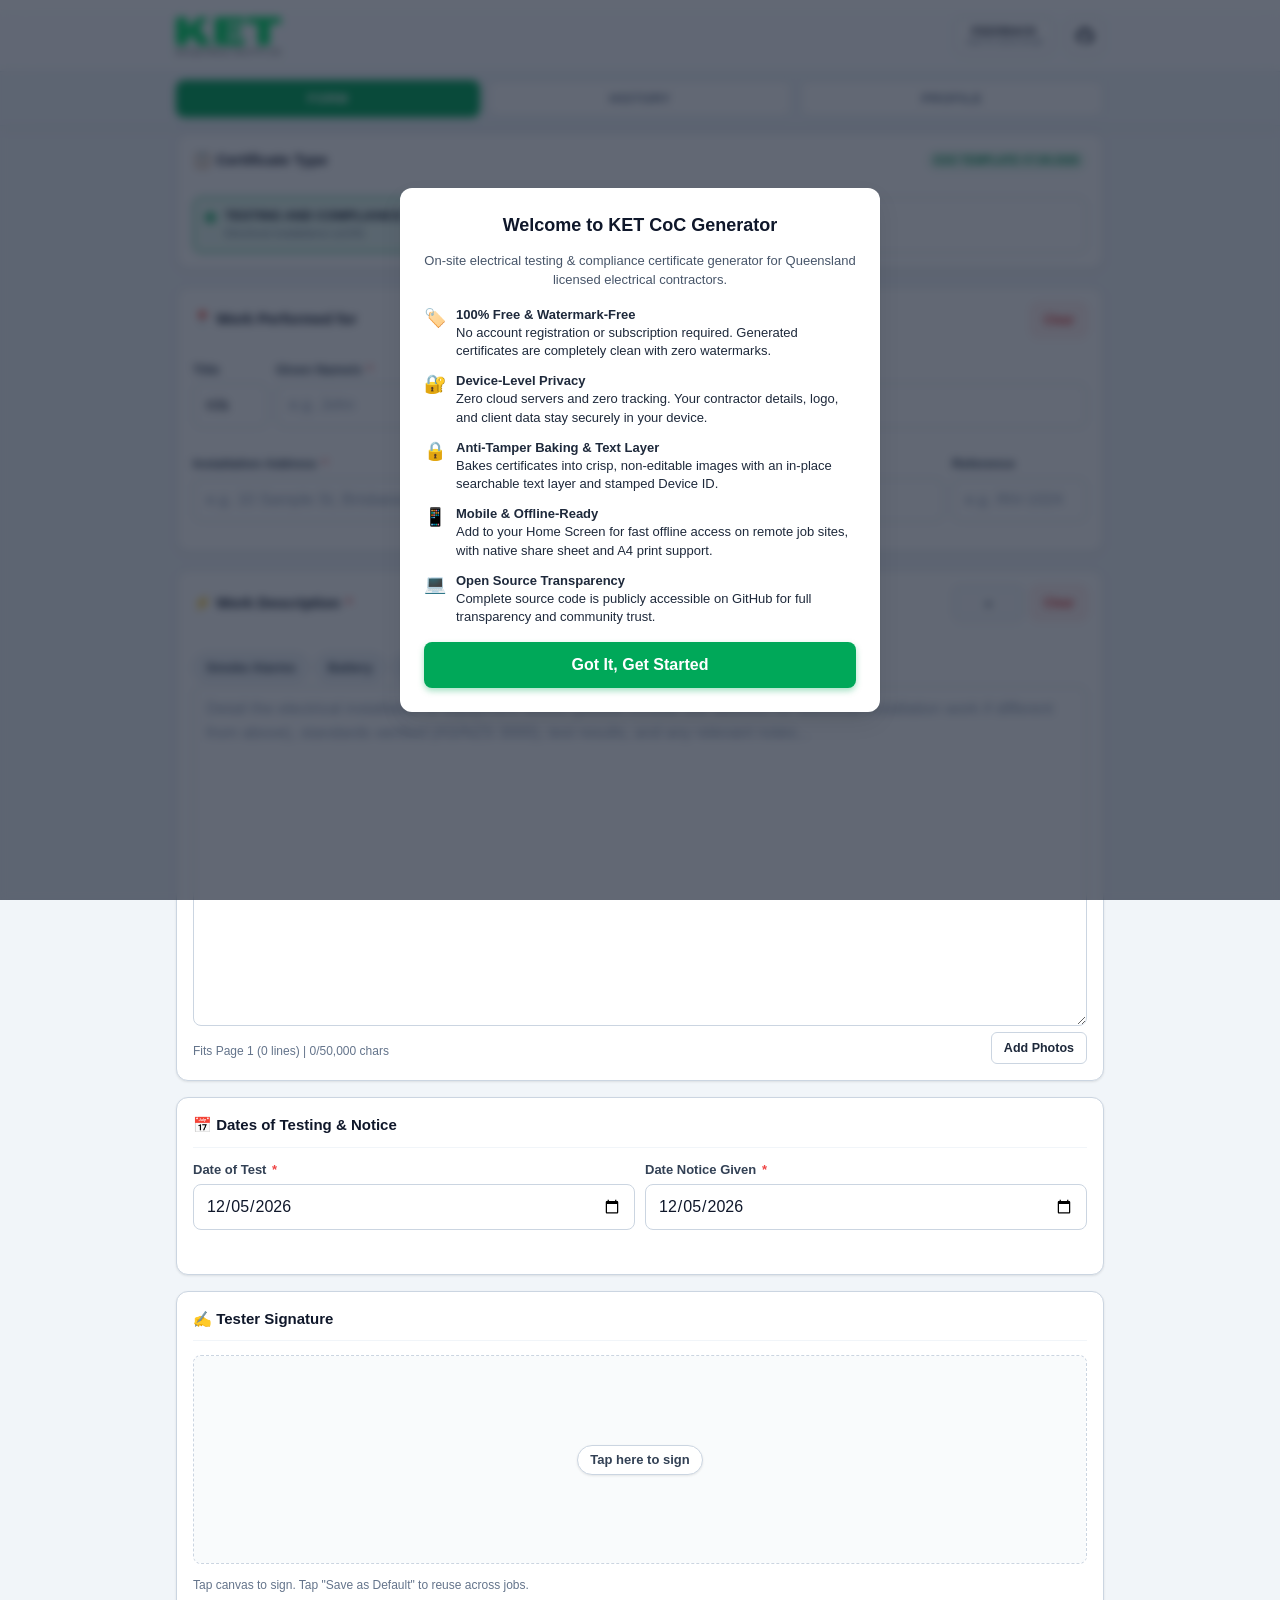
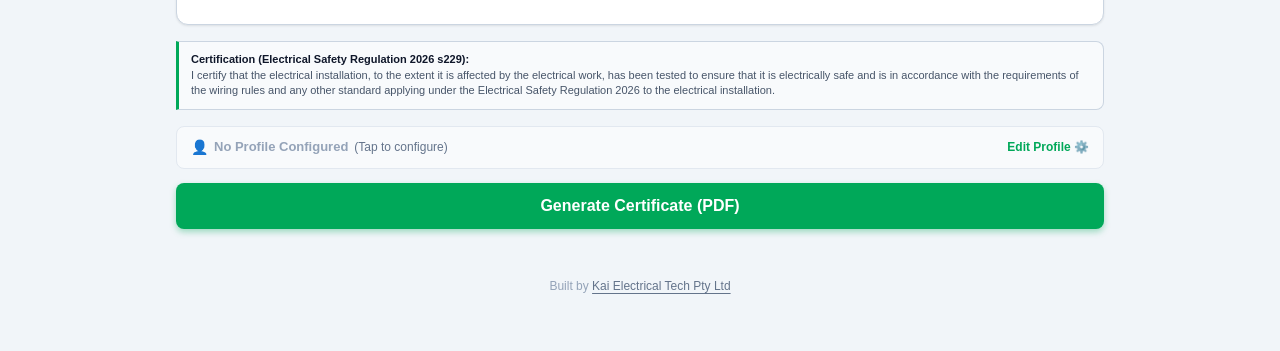
==== coc/index.html @ 1f4a5235 "feat(photos): implement 18-photo appendix engine, indexeddb vault, and bump to v2.0.0" ====
<!DOCTYPE html>
<html lang="en">
<head>
  <meta charset="UTF-8">
  <meta name="viewport" content="width=device-width, initial-scale=1.0, maximum-scale=1.0, user-scalable=no, viewport-fit=cover">
  <title>QLD CoC Generator | Electrical Certificate of Compliance</title>
  
  <link rel="icon" type="image/svg+xml" href="assets/favicon.svg">
  <link rel="icon" type="image/x-icon" href="assets/favicon.ico">
  <link rel="icon" type="image/png" sizes="32x32" href="assets/favicon.png">
  <link rel="icon" type="image/png" sizes="16x16" href="assets/favicon.png">
  <link rel="icon" type="image/png" sizes="192x192" href="assets/icon-192.png">
  <link rel="apple-touch-icon" sizes="180x180" href="assets/apple-touch-icon.png">
  <link rel="manifest" href="manifest.json">

  <meta name="theme-color" content="#00dd66">
  <meta name="apple-mobile-web-app-capable" content="yes">
  <meta name="apple-mobile-web-app-status-bar-style" content="default">
  <meta name="apple-mobile-web-app-title" content="CoC Generator">
  <meta name="description" content="Free Queensland Electrical Safety Regulation 2026 Certificate of Testing &amp; Compliance (s229/s208) generator. Anti-tamper PDF, zero cloud storage, offline ready.">
  <meta name="keywords" content="QLD CoC Generator, Certificate of Testing and Compliance, QLD electrical certificate of compliance, ESO Form V7.09-2026, Electrical Safety Regulation 2026 s229 s208, free electrical certificate app, AS NZS 3000 certificate, CoTC generator QLD">
  <link rel="canonical" href="https://tools.kaielectrical.com.au/coc/">
  <meta name="robots" content="index, follow, max-image-preview:large, max-snippet:-1, max-video-preview:-1">

  <!-- Open Graph & Social Sharing Metadata -->
  <meta property="og:type" content="website">
  <meta property="og:title" content="QLD CoC Generator | Electrical Certificate of Compliance">
  <meta property="og:description" content="Free Queensland Electrical Safety Regulation 2026 Certificate of Testing &amp; Compliance (s229/s208) generator. Anti-tamper PDF, zero cloud storage, offline ready.">
  <meta property="og:url" content="https://tools.kaielectrical.com.au/coc/">
  <meta property="og:site_name" content="QLD CoC Generator">
  <meta property="og:locale" content="en_AU">
  <meta property="og:image" content="https://tools.kaielectrical.com.au/coc/assets/og-preview.png">
  <meta property="og:image:width" content="1200">
  <meta property="og:image:height" content="630">
  <meta property="og:image:alt" content="QLD CoC Generator - Queensland Electrical Certificate of Testing &amp; Compliance">

  <!-- Twitter Card Metadata -->
  <meta name="twitter:card" content="summary_large_image">
  <meta name="twitter:title" content="QLD CoC Generator | Electrical Certificate of Compliance">
  <meta name="twitter:description" content="Free Queensland Electrical Safety Regulation 2026 Certificate of Testing &amp; Compliance (s229/s208) generator. Anti-tamper PDF, zero cloud storage, offline ready.">
  <meta name="twitter:image" content="https://tools.kaielectrical.com.au/coc/assets/og-preview.png">

  <!-- JSON-LD Structured Data for Search Engines & AI Crawlers -->
  <script type="application/ld+json">
  {
    "@context": "https://schema.org",
    "@graph": [
      {
        "@type": ["SoftwareApplication", "WebApplication"],
        "name": "QLD CoC Generator",
        "alternateName": [
          "KET CoC Generator",
          "QLD Electrical CoC Generator",
          "ESO Form V7.09 Generator",
          "Queensland Certificate of Testing and Compliance Formatter"
        ],
        "applicationCategory": "BusinessApplication",
        "operatingSystem": "All",
        "browserRequirements": "Requires JavaScript. Requires HTML5.",
        "url": "https://tools.kaielectrical.com.au/coc",
        "sameAs": [
          "https://coc.kaielectrical.com.au",
          "https://github.com/kai-electrical-tech/QLD-CoC-Formatter"
        ],
        "image": "https://tools.kaielectrical.com.au/coc/assets/og-preview.png",
        "author": {
          "@type": "Organization",
          "name": "Kai Electrical Tech Pty Ltd",
          "url": "https://kaielectrical.com.au"
        },
        "publisher": {
          "@type": "Organization",
          "name": "Kai Electrical Tech Pty Ltd",
          "url": "https://kaielectrical.com.au"
        },
        "description": "Queensland Electrical Safety Regulation 2026 Certificate of Testing & Compliance (s229 Installation / s208 Equipment) generator with anti-tamper rasterization, in-place searchable text, and 100% client-side privacy.",
        "offers": {
          "@type": "Offer",
          "price": "0",
          "priceCurrency": "AUD"
        },
        "featureList": [
          "Queensland Electrical Safety Regulation 2026 (s229 Installation & s208 Equipment) compliant",
          "Queensland ESO Form V7.09-2026 standard layout",
          "100% Client-Side Privacy: zero cloud databases, zero server transmission",
          "200 DPI anti-tamper rasterization with physical Device ID stamping",
          "In-place searchable OCR text layer (Ctrl+F enabled)",
          "Smart Queensland street and suburb address autocomplete",
          "Multi-page continuation engine for jobs exceeding 18 lines",
          "Offline-ready PWA with Service Worker caching and Web Share API",
          "Built-in Queensland compliance testing presets for Smoke Alarms (AS 3786), Battery (AS/NZS 5139), Solar PV (AS/NZS 5033), EV Chargers (AS/NZS 3000), and Switchboards"
        ],
        "areaServed": {
          "@type": "AdministrativeArea",
          "name": "Queensland, Australia"
        }
      },
      {
        "@type": "Organization",
        "name": "Kai Electrical Tech Pty Ltd",
        "url": "https://kaielectrical.com.au",
        "logo": "https://tools.kaielectrical.com.au/coc/assets/logo.png"
      },
      {
        "@type": "FAQPage",
        "mainEntity": [
          {
            "@type": "Question",
            "name": "What is a Queensland Electrical Certificate of Testing and Compliance (CoC / CoTC)?",
            "acceptedAnswer": {
              "@type": "Answer",
              "text": "Under the Queensland Electrical Safety Regulation 2026 (s229 for electrical installation work and s208 for electrical equipment), licensed electrical contractors must test electrical work and issue a Certificate of Testing and Compliance (for installations) or Certificate of Testing and Safety (for equipment) to the person who requested the work as soon as practicable."
            }
          },
          {
            "@type": "Question",
            "name": "What is the difference between s229 and s208 under the Electrical Safety Regulation 2026?",
            "acceptedAnswer": {
              "@type": "Answer",
              "text": "Section 229 covers electrical installation work (e.g. switchboard upgrades, new circuits, sub-mains, and solar connections), certifying that the installation is electrically safe and compliant with AS/NZS 3000 Wiring Rules. Section 208 covers work on electrical equipment, certifying that the specific electrical equipment is electrically safe."
            }
          },
          {
            "@type": "Question",
            "name": "Is QLD CoC Generator free and compliant with Queensland ESO standards?",
            "acceptedAnswer": {
              "@type": "Answer",
              "text": "Yes, QLD CoC Generator is 100% free with no watermarks, subscriptions, or paywalls. It formats certificates precisely to Queensland Electrical Safety Office (ESO Form V7.09-2026) specifications."
            }
          },
          {
            "@type": "Question",
            "name": "How long must Queensland electrical contractors keep Certificates of Testing and Compliance?",
            "acceptedAnswer": {
              "@type": "Answer",
              "text": "Under Queensland Electrical Safety Regulation 2026 s229(3) and s208(3), licensed electrical contractors are legally obligated to retain a copy of each issued certificate for a mandatory retention period of 5 years."
            }
          },
          {
            "@type": "Question",
            "name": "How does the anti-tamper security and searchable text layer work?",
            "acceptedAnswer": {
              "@type": "Answer",
              "text": "The generator flattens the certificate into a high-resolution, non-editable flat raster image stamped with a unique physical Device ID (DEV-XXXX) to prevent post-issuance alteration. An invisible in-place text layer is overlaid with sub-pixel alignment, allowing full Ctrl+F search, text selection, and copying."
            }
          },
          {
            "@type": "Question",
            "name": "Does QLD CoC Generator work offline on remote job sites?",
            "acceptedAnswer": {
              "@type": "Answer",
              "text": "Yes. Built as an offline-first Progressive Web App (PWA), the application is fully cached by the browser. It functions seamlessly on remote sites without 4G/5G mobile reception, supporting native sharing (AirDrop, Email, WhatsApp) and A4 printing."
            }
          },
          {
            "@type": "Question",
            "name": "What happens if an electrical work description exceeds Page 1 (over 18 lines)?",
            "acceptedAnswer": {
              "@type": "Answer",
              "text": "QLD CoC Generator automatically activates its multi-page continuation engine. Standard jobs of 1 to 15 lines fit standard Page 1, 16 to 18 lines fit compact Page 1, and jobs with 19 or more lines flow onto continuation sheets with full customer, address, licence, and signature bars on every single page."
            }
          },
          {
            "@type": "Question",
            "name": "What work description testing presets are included for Queensland electrical contractors?",
            "acceptedAnswer": {
              "@type": "Answer",
              "text": "QLD CoC Generator includes standard Queensland compliance presets citing AS/NZS 3000:2018 and relevant Australian standards for Smoke Alarms (AS 3786:2014 & QLD legislation), Battery Energy Storage Systems (AS/NZS 5139:2019), Solar PV installations (AS/NZS 5033:2021), EV Charger circuits (AS/NZS 3000 Section 7.9 & QECM), and Switchboard upgrades."
            }
          }
        ]
      },
      {
        "@type": "HowTo",
        "name": "How to Generate a Queensland Electrical Certificate of Testing and Compliance",
        "description": "Step-by-step instructions for licensed electrical contractors to generate an ESO Form V7.09-2026 certificate on-site.",
        "step": [
          {
            "@type": "HowToStep",
            "position": 1,
            "name": "Select Certificate Type",
            "text": "Choose between Testing and Compliance (s229 Installation) or Testing and Safety (s208 Equipment)."
          },
          {
            "@type": "HowToStep",
            "position": 2,
            "name": "Enter Customer & Installation Details",
            "text": "Fill in the customer name, installation address (with instant Queensland suburb autocomplete), and optional job reference."
          },
          {
            "@type": "HowToStep",
            "position": 3,
            "name": "Enter Work Description & Testing Results",
            "text": "Describe the electrical work, test results (earth continuity, insulation resistance, RCD trip times), or choose from trade presets."
          },
          {
            "@type": "HowToStep",
            "position": 4,
            "name": "Confirm Contractor Credentials & Sign",
            "text": "Enter contractor business name, electrical licence number, dates of test and notice, and sign digitally on screen."
          },
          {
            "@type": "HowToStep",
            "position": 5,
            "name": "Generate & Share Anti-Tamper PDF",
            "text": "Generate the baked 200 DPI tamper-proof PDF with Device ID stamp, and share directly with the customer via AirDrop, Email, or Print."
          }
        ]
      }
    ]
  }
  </script>

  <link rel="stylesheet" href="css/style.css?v=2.0.0">
</head>
<body>

  <!-- Signature Spotlight Dimming Backdrop (Outside clicks do not exit signing mode) -->
  <div id="signatureDimBackdrop" class="signature-dim-backdrop"></div>

  <!-- ==========================================
       1. MINIMALIST SWISS HEADER (Frosted Glass from Website Homepage)
       ========================================== -->
  <header class="site-header">
    <div class="container header-inner">
      <a href="https://kaielectrical.com.au" target="_blank" rel="noopener noreferrer" class="brand-logo-link" aria-label="Kai Electrical Tech Home">
        <svg class="brand-logo" viewBox="68 88 1820 658" width="105" height="38" preserveAspectRatio="xMinYMid meet" aria-hidden="true" style="pointer-events:none;">
          <path fill="#00DD66" fill-rule="evenodd" d="M 739 92 L 739 579 L 1253 579 L 1253 464 L 946 464 L 944 462 L 945 383 L 1194 382 L 1194 275 L 944 274 L 945 203 L 1253 203 L 1253 91 Z M 68 91 L 68 579 L 264 579 L 264 467 L 305 425 L 337 396 L 337 397 L 341 402 L 342 405 L 357 427 L 395 488 L 419 524 L 434 549 L 449 571 L 450 574 L 454 579 L 682 579 L 674 566 L 658 544 L 645 524 L 470 272 L 469 269 L 641 91 L 454 91 L 265 293 L 264 91 Z M 1293 88 L 1293 203 L 1485 204 L 1485 579 L 1693 579 L 1694 203 L 1888 203 L 1888 88 Z"/>
          <path fill="#646464" fill-rule="evenodd" d="M 1803 643 L 1803 745 L 1835 745 L 1843 744 L 1853 741 L 1863 736 L 1867 733 L 1872 728 L 1877 721 L 1880 715 L 1883 705 L 1884 697 L 1884 688 L 1882 675 L 1878 665 L 1873 658 L 1869 654 L 1865 651 L 1857 647 L 1851 645 L 1839 643 Z M 1818 657 L 1840 657 L 1845 658 L 1851 660 L 1855 662 L 1858 665 L 1859 665 L 1861 667 L 1861 668 L 1864 671 L 1867 677 L 1869 687 L 1869 699 L 1868 705 L 1866 711 L 1864 715 L 1861 719 L 1857 723 L 1853 726 L 1849 728 L 1843 730 L 1838 731 L 1817 730 Z M 1723 643 L 1723 657 L 1751 658 L 1751 745 L 1765 745 L 1766 657 L 1793 657 L 1793 643 Z M 1668 643 L 1669 745 L 1721 745 L 1721 731 L 1683 730 L 1683 643 Z M 1476 643 L 1476 657 L 1503 658 L 1504 745 L 1518 745 L 1519 657 L 1546 656 L 1547 650 L 1549 653 L 1555 666 L 1576 707 L 1576 745 L 1590 745 L 1590 707 L 1598 691 L 1612 666 L 1623 643 L 1607 644 L 1598 663 L 1596 665 L 1585 688 L 1582 688 L 1571 666 L 1571 664 L 1561 644 Z M 1452 645 L 1443 643 L 1409 643 L 1410 745 L 1424 744 L 1425 707 L 1443 707 L 1450 705 L 1459 700 L 1465 694 L 1468 689 L 1471 679 L 1471 668 L 1469 661 L 1466 655 L 1461 650 Z M 1425 657 L 1443 657 L 1450 660 L 1454 664 L 1456 669 L 1456 680 L 1454 685 L 1449 690 L 1443 693 L 1437 694 L 1424 693 Z M 1277 643 L 1277 745 L 1291 745 L 1292 700 L 1338 701 L 1338 745 L 1352 745 L 1352 643 L 1338 643 L 1337 686 L 1291 685 L 1291 643 Z M 1123 643 L 1123 745 L 1177 745 L 1177 731 L 1137 730 L 1138 700 L 1172 700 L 1172 687 L 1137 686 L 1138 657 L 1175 657 L 1175 643 Z M 1042 644 L 1043 657 L 1070 658 L 1070 745 L 1084 745 L 1085 657 L 1112 657 L 1112 643 Z M 949 644 L 950 745 L 1002 745 L 1002 731 L 964 730 L 964 643 Z M 889 644 L 889 646 L 887 649 L 886 654 L 882 662 L 875 683 L 859 725 L 855 733 L 854 738 L 852 741 L 852 743 L 851 745 L 867 744 L 869 740 L 875 721 L 877 717 L 915 717 L 924 743 L 926 745 L 941 745 L 940 743 L 940 741 L 938 738 L 937 733 L 912 667 L 908 659 L 903 644 Z M 896 667 L 898 670 L 899 675 L 907 697 L 909 700 L 908 703 L 883 702 L 883 699 L 894 669 Z M 743 643 L 743 745 L 757 745 L 757 643 Z M 664 643 L 664 745 L 678 745 L 679 703 L 690 703 L 693 704 L 699 710 L 701 713 L 708 728 L 716 743 L 718 745 L 734 745 L 733 742 L 731 740 L 726 729 L 714 707 L 712 704 L 709 701 L 709 697 L 715 694 L 720 689 L 723 684 L 725 678 L 725 665 L 724 661 L 720 654 L 716 650 L 713 648 L 707 645 L 699 643 Z M 679 657 L 699 657 L 704 659 L 709 664 L 710 667 L 710 678 L 708 682 L 704 686 L 698 689 L 678 688 Z M 584 643 L 584 657 L 611 658 L 612 745 L 626 745 L 627 657 L 654 656 L 653 643 Z M 439 643 L 439 745 L 493 745 L 493 731 L 453 730 L 454 700 L 488 700 L 488 687 L 455 687 L 453 685 L 454 657 L 491 657 L 491 643 Z M 375 643 L 375 745 L 428 745 L 428 731 L 389 730 L 389 643 Z M 306 643 L 306 745 L 361 744 L 360 731 L 320 730 L 320 702 L 322 700 L 356 700 L 356 687 L 322 687 L 320 685 L 321 657 L 358 657 L 358 643 Z M 235 643 L 235 745 L 249 745 L 249 643 Z M 71 644 L 72 745 L 86 745 L 87 703 L 116 737 L 124 745 L 152 745 L 154 741 L 160 722 L 162 718 L 164 716 L 199 716 L 201 718 L 204 726 L 204 728 L 208 739 L 210 742 L 211 745 L 226 745 L 226 743 L 225 740 L 221 732 L 216 717 L 210 702 L 197 666 L 190 650 L 189 645 L 188 643 L 175 643 L 174 645 L 174 647 L 172 650 L 171 655 L 167 663 L 140 736 L 138 739 L 135 736 L 127 726 L 118 717 L 97 693 L 97 691 L 106 682 L 133 652 L 140 643 L 122 643 L 115 650 L 101 667 L 87 682 L 86 643 Z M 181 667 L 183 669 L 184 674 L 194 699 L 193 703 L 168 702 L 168 700 L 170 697 L 172 689 L 177 678 L 179 670 Z M 1227 642 L 1222 643 L 1212 647 L 1206 651 L 1196 661 L 1194 664 L 1189 674 L 1186 686 L 1186 705 L 1189 717 L 1193 725 L 1200 734 L 1205 738 L 1214 743 L 1224 746 L 1244 746 L 1256 743 L 1260 741 L 1262 739 L 1262 725 L 1259 726 L 1257 728 L 1255 729 L 1246 732 L 1240 733 L 1229 733 L 1219 730 L 1213 726 L 1209 722 L 1206 718 L 1203 712 L 1201 705 L 1200 695 L 1201 685 L 1203 678 L 1207 670 L 1210 666 L 1217 660 L 1223 657 L 1231 655 L 1243 655 L 1248 656 L 1254 658 L 1262 662 L 1261 646 L 1257 644 L 1248 642 Z M 812 642 L 802 645 L 794 649 L 790 652 L 783 659 L 780 663 L 775 673 L 772 683 L 771 690 L 771 702 L 772 708 L 775 718 L 779 726 L 782 730 L 789 737 L 795 741 L 802 744 L 809 746 L 830 746 L 835 745 L 846 741 L 847 725 L 838 730 L 832 732 L 826 733 L 815 733 L 807 731 L 800 727 L 793 720 L 789 713 L 787 707 L 786 702 L 786 688 L 788 679 L 790 674 L 793 669 L 801 661 L 804 659 L 816 655 L 828 655 L 837 657 L 847 662 L 847 646 L 839 643 L 834 642 Z M 543 642 L 535 644 L 522 651 L 513 660 L 509 666 L 504 678 L 502 688 L 502 703 L 503 709 L 505 716 L 512 729 L 520 737 L 526 741 L 530 743 L 540 746 L 561 746 L 566 745 L 577 741 L 578 725 L 569 730 L 557 733 L 546 733 L 538 731 L 532 728 L 523 719 L 519 711 L 517 703 L 517 687 L 518 682 L 520 676 L 524 669 L 532 661 L 535 659 L 542 656 L 547 655 L 559 655 L 568 657 L 578 662 L 578 646 L 570 643 L 565 642 Z"/>
        </svg>
      </a>

      <div class="header-actions">
        <a href="mailto:hello@kaielectrical.com.au?subject=KET%20Online%20Tools%20Feedback" class="feedback-btn" aria-label="Send Feedback">
          <span class="feedback-title">FEEDBACK</span>
          <span class="feedback-sub">click to send email</span>
        </a>
        <a href="https://github.com/kai-electrical-tech/QLD-CoC-Formatter" target="_blank" rel="noopener noreferrer" class="github-header-btn" aria-label="GitHub Repository" title="GitHub Repository">
          <svg width="20" height="20" viewBox="0 0 24 24" fill="currentColor">
            <path fill-rule="evenodd" clip-rule="evenodd" d="M12 2C6.477 2 2 6.484 2 12.017c0 4.425 2.865 8.18 6.839 9.504.5.092.682-.217.682-.483 0-.237-.008-.868-.013-1.703-2.782.605-3.369-1.343-3.369-1.343-.454-1.158-1.11-1.466-1.11-1.466-.908-.62.069-.608.069-.608 1.003.07 1.53 1.032 1.53 1.032.892 1.53 2.341 1.088 2.91.832.092-.647.35-1.088.636-1.338-2.22-.253-4.555-1.113-4.555-4.951 0-1.093.39-1.988 1.029-2.688-.103-.253-.446-1.272.098-2.65 0 0 .84-.27 2.75 1.026A9.564 9.564 0 0112 6.844c.85.004 1.705.115 2.504.337 1.909-1.296 2.747-1.027 2.747-1.027.546 1.379.202 2.398.1 2.651.64.7 1.028 1.595 1.028 2.688 0 3.848-2.339 4.695-4.566 4.943.359.309.678.92.678 1.855 0 1.338-.012 2.419-.012 2.747 0 .268.18.58.688.482A10.019 10.019 0 0022 12.017C22 6.484 17.522 2 12 2z"/>
          </svg>
        </a>
      </div>
    </div>
  </header>

  <!-- ==========================================
       2. NAVIGATION TABS (Natural In-Flow, cot-ket emoji style)
       ========================================== -->
  <div class="nav-tabs-wrapper">
    <div class="container">
      <nav class="nav-tabs" aria-label="Tool Navigation">
        <button type="button" class="tab-btn active" id="tab-form" onclick="switchTab('form')">
          FORM
        </button>
        <button type="button" class="tab-btn" id="tab-history" onclick="switchTab('history')">
          HISTORY
        </button>
        <button type="button" class="tab-btn" id="tab-profile" onclick="switchTab('profile')">
          PROFILE
        </button>
      </nav>
    </div>
  </div>

  <!-- ==========================================
       3. MAIN CONTENT
       ========================================== -->
  <main class="main-content">
    <div class="container">

      <!-- PWA Update Prompt Banner -->
      <div id="pwaUpdateBanner" class="pwa-update-banner" style="display: none;">
        <div class="pwa-update-content">
          <span class="pwa-update-icon">⚡</span>
          <span>New version available</span>
        </div>
        <button type="button" class="btn-pwa-refresh" onclick="applyPwaUpdate()">Update Now</button>
      </div>

      <!-- VIEW 1: NEW CERTIFICATE FORM -->
      <div id="view-form" class="view-tab" style="display: block;">
        <form id="cot-form" onsubmit="event.preventDefault();" data-dashlane-ignore="true" data-form-type="other" data-lpignore="true" autocomplete="off">
          
          <!-- 1. Certificate Type Selection (Compact style matching cot-ket / Image 1) -->
          <div class="card">
            <div class="card-title">
              <span><span>📋</span> Certificate Type</span>
              <div style="display:flex; align-items:center; gap:6px;">
                <span id="offlineStatusPill" class="offline-status-pill" style="display:none;" title="Certificates can be generated 100% offline">
                  <svg class="offline-status-icon" width="12" height="12" viewBox="0 0 24 24" fill="none" stroke="currentColor" stroke-width="2.5" stroke-linecap="round" stroke-linejoin="round" aria-hidden="true"><line x1="1" y1="1" x2="23" y2="23"></line><path d="M16.72 11.06A10.94 10.94 0 0 1 19 12.55"></path><path d="M5 12.55a10.94 10.94 0 0 1 5.17-2.39"></path><path d="M10.71 5.05A16 16 0 0 1 22.58 9"></path><path d="M1.42 9a15.91 15.91 0 0 1 4.7-2.88"></path><path d="M8.53 16.11a6 6 0 0 1 6.95 0"></path><line x1="12" y1="20" x2="12.01" y2="20"></line></svg>
                  Offline
                </span>
                <span class="badge-eso">ESO <span class="hide-xs">TEMPLATE </span>V7.09-2026</span>
              </div>
            </div>
            <div class="radio-group">
              <label class="radio-card selected" id="label-type-install">
                <input type="radio" name="certType" value="installation" checked onchange="updateCertType(this.value)">
                <div>
                  <div class="radio-title">TESTING AND COMPLIANCE</div>
                  <div class="radio-sub">Electrical installations (s229)</div>
                </div>
              </label>
              <label class="radio-card" id="label-type-equip">
                <input type="radio" name="certType" value="equipment" onchange="updateCertType(this.value)">
                <div>
                  <div class="radio-title">TESTING AND SAFETY</div>
                  <div class="radio-sub">Electrical equipment (s208)</div>
                </div>
              </label>
            </div>
          </div>

          <!-- 2. Customer Details -->
          <div class="card">
            <div class="card-title">
              <span><span>📍</span> Work Performed for</span>
              <button type="button" class="btn-danger-sm" onclick="clearWorkPerformedFor()">Clear</button>
            </div>
            
            <div class="grid-title-name">
              <div class="form-group">
                <label class="form-label" for="customerTitle">Title</label>
                <select id="customerTitle" class="form-select">
                  <option value="">n/a</option>
                  <option value="Mr">Mr</option>
                  <option value="Mrs">Mrs</option>
                  <option value="Ms">Ms</option>
                  <option value="Miss">Miss</option>
                  <option value="Dr">Dr</option>
                </select>
              </div>
              <div class="form-group">
                <label class="form-label" for="customerGivenName">Given Name/s <span class="req">*</span></label>
                <input type="text" id="customerGivenName" name="recipient_client_given" class="form-input" maxlength="35" placeholder="e.g. John" autocomplete="off" autocapitalize="words" autocorrect="off" spellcheck="false" data-form-type="other" data-lpignore="true" data-1p-ignore="true" data-dashlane-ignore="true" data-bwignore="true" required>
              </div>
              <div class="form-group">
                <label class="form-label" for="customerSurname">Surname <span class="req">*</span></label>
                <input type="text" id="customerSurname" name="recipient_client_sur" class="form-input" maxlength="35" placeholder="e.g. Smith" autocomplete="off" autocapitalize="words" autocorrect="off" spellcheck="false" data-form-type="other" data-lpignore="true" data-1p-ignore="true" data-dashlane-ignore="true" data-bwignore="true" required>
              </div>
            </div>

            <!-- Address + Reference Grid (1 Row) -->
            <div class="grid-address-ref">
              <div class="form-group" style="margin-bottom:0;">
                <label class="form-label" for="fullAddress">Installation Address <span class="req">*</span></label>
                <div class="autocomplete-container">
                  <input type="text" id="fullAddress" name="recipient_site_address" role="combobox" class="form-input" maxlength="120" placeholder="e.g. 10 Sample St, Brisbane QLD 4000" autocomplete="off" autocapitalize="words" autocorrect="off" spellcheck="false" data-form-type="other" data-lpignore="true" data-1p-ignore="true" data-dashlane-ignore="true" data-bwignore="true" required>
                  <div id="addressDropdown" class="autocomplete-dropdown"></div>
                </div>
              </div>
              <div class="form-group" style="margin-bottom:0;">
                <label class="form-label" for="jobReference">Reference</label>
                <input type="text" id="jobReference" name="job_order_ref" class="form-input" maxlength="25" placeholder="e.g. INV-1024" autocomplete="off" autocapitalize="characters" autocorrect="off" spellcheck="false">
              </div>
            </div>
          </div>

          <!-- 3. Work Description & Testing Details (Doubled Height Textarea) -->
          <div class="card">
            <div class="card-title">
              <span><span>⚡</span> Work Description <span class="req">*</span></span>
              <div class="card-title-actions">
                <button type="button" class="btn-presets-toggle" id="btnPresetToggle" onclick="togglePresetsCollapse()" title="Toggle Presets" aria-label="Toggle Presets">
                  <span id="presetToggleArrow" class="preset-toggle-arrow">▲</span>
                  <span id="presetToggleText" class="preset-toggle-text" style="display:none;">Preset</span>
                </button>
                <button type="button" class="btn-danger-sm" onclick="clearWorkDescription()">Clear</button>
              </div>
            </div>

            <div id="presetChipsContainer" class="preset-bar-collapsible"></div>

            <div class="form-group" style="margin-bottom:0;">
              <textarea id="workDescription" class="form-textarea" maxlength="50000" placeholder="Detail the electrical installation or equipment tested (please include site address for electrical installation work if different from above), standards verified (AS/NZS 3000), test results, and any relevant notes..." required></textarea>
              <!-- Dynamic Page Hint & Char Counter + Add Photos Action -->
              <div class="desc-footer-bar">
                <div id="descPageHint" class="desc-page-hint">Fits Page 1 (0 lines) | 0/50,000 chars</div>
                <div class="desc-photo-actions">
                  <input type="file" id="photoFileInput" accept="image/jpeg,image/png,image/heic,image/webp" multiple style="display:none;">
                  <button type="button" class="btn-add-photos" id="btnAddPhotos" onclick="window.triggerPhotoUpload()" title="Add Site Photos (Up to 18)">
                    Add Photos <span id="photoBadgeCount" class="photo-badge-count" style="display:none;">(0/18)</span>
                  </button>
                </div>
              </div>
              <!-- Photo Thumbnails Tray -->
              <div id="photoThumbnailsContainer" class="photo-thumbnails-container" style="display:none;"></div>
            </div>
          </div>

          <!-- 4. Dates of Testing & Notice -->
          <div class="card">
            <div class="card-title">
              <span><span>📅</span> Dates of Testing &amp; Notice</span>
            </div>

            <!-- Dates in 1 Row -->
            <div class="grid-dates">
              <div class="form-group">
                <label class="form-label" for="testDate">Date of Test <span class="req">*</span></label>
                <input type="date" id="testDate" class="form-input date-input-control" required>
              </div>
              <div class="form-group">
                <label class="form-label" for="noticeDate">Date Notice Given <span class="req">*</span></label>
                <input type="date" id="noticeDate" class="form-input date-input-control" required>
              </div>
            </div>
          </div>

          <!-- 5. Tester Digital Signature -->
          <div class="card card-signature" id="signatureCard">
            <div class="card-title">
              <span><span>✍️</span> Tester Signature</span>
            </div>
            <div class="form-group">
              <div class="signature-box" id="signatureBox" onclick="activateSignaturePad()">
                <canvas id="signaturePad" class="signature-canvas"></canvas>
                <div id="signatureLockOverlay" class="signature-lock-overlay">
                  <span class="signature-lock-text">Tap here to sign</span>
                </div>
              </div>
              <div class="signature-actions-row">
                <!-- Active Signing Mode Buttons (Visible only while signing) -->
                <div id="sigModeBtnRow" style="display:none; gap:10px; width:100%; justify-content:flex-end;">
                  <button type="button" id="btnSigClear" class="sig-btn-clear" onclick="clearSignature(true)">Clear</button>
                  <button type="button" id="btnSigDone" class="sig-btn-done" onclick="finishSignature()">Done</button>
                </div>
                <!-- Post-Signing Storage Buttons (Visible when signature exists and not in signing mode) -->
                <div id="sigStorageBtnRow" style="display:none; gap:8px;">
                  <button type="button" id="btnSaveSig" class="btn-brand-sm" style="display:none;" onclick="saveCurrentSignatureToProfile()">Save as Default</button>
                  <button type="button" id="btnLoadDefaultSig" class="btn-secondary" style="display:none;" onclick="loadDefaultSignature()">Load Default</button>
                </div>
              </div>
              <span class="form-hint">Tap canvas to sign. Tap "Save as Default" to reuse across jobs.</span>
            </div>
          </div>

          <!-- Dynamic Statutory Certification (s229 vs s208) -->
          <div id="legalBox" class="legal-box">
            <strong>Certification (Electrical Safety Regulation 2026 s229):</strong><br>
            I certify that the electrical installation, to the extent it is affected by the electrical work, has been tested to ensure that it is electrically safe and is in accordance with the requirements of the wiring rules and any other standard applying under the Electrical Safety Regulation 2026 to the electrical installation.
          </div>

          <!-- Active Contractor Summary Badge -->
          <div id="contractorActiveCard" class="contractor-active-card" onclick="switchTab('profile')" title="Click to manage contractor details in Profile">
            <div class="contractor-active-info">
              <span style="font-size:14px;">👤</span>
              <span class="contractor-active-name" id="activeContractorName">No Profile Configured</span>
              <span class="contractor-active-lic" id="activeContractorLic">(Tap to configure)</span>
            </div>
            <span class="contractor-active-action">Edit Profile ⚙️</span>
          </div>

          <div class="form-action-section">
            <button type="button" id="btn-generate-main" class="btn-download-primary" onclick="handleGenerateAction()">
              Generate Certificate (PDF)
            </button>
          </div>
        </form>

        <div class="footer-attribution">
          Built by <a href="https://kaielectrical.com.au" target="_blank" rel="noopener noreferrer">Kai Electrical Tech Pty Ltd</a>
        </div>
      </div>

      <!-- VIEW 2: HISTORY -->
      <div id="view-history" class="view-tab" style="display: none;">
        <div class="card">
          <div class="card-title">
            <span><span>📜</span> Certificate History (<span id="historyRecordsCount">0/30</span>)</span>
          </div>
          <div id="historyRecordsList"></div>
          <p class="form-hint" style="margin-top: 14px; margin-bottom: 0; line-height: 1.5;">Recent certificates created on this device (maximum 30 stored locally). Note: History records only save Form contents (client, installation, and dates); signatures and Contractor Profile details are excluded. Tap "Load" to restore Form details without overwriting your profile.</p>
        </div>

        <div class="footer-attribution">
          Built by <a href="https://kaielectrical.com.au" target="_blank" rel="noopener noreferrer">Kai Electrical Tech Pty Ltd</a>
        </div>
      </div>

      <!-- VIEW 3: PROFILE -->
      <div id="view-profile" class="view-tab" style="display: none;">
        
        <!-- Contractor Profile Card -->
        <div class="card">
          <div class="card-title">
            <span><span>👤</span> Contractor &amp; Tester Profile</span>
          </div>
          <p class="form-hint" style="margin-bottom: 14px;">Your contractor profile is stored strictly inside your local device browser (zero server storage, 100% private) and automatically pre-fills generated certificates. Changes save automatically as you type.</p>

          <div class="form-row form-row-2">
            <div class="form-group">
              <label class="form-label" for="settingContractorName">Name on Contractor Licence</label>
              <input type="text" id="settingContractorName" name="contractor_biz_lic_holder" class="form-input" maxlength="60" placeholder="e.g. ABC ELECTRICAL PTY LTD" autocomplete="off" autocapitalize="words" autocorrect="off" spellcheck="false" data-form-type="other" data-lpignore="true" data-1p-ignore="true" data-dashlane-ignore="true" data-bwignore="true">
            </div>
            <div class="form-group">
              <label class="form-label" for="settingContractorLic">Contractor Licence Number <span class="req">*</span></label>
              <input type="tel" id="settingContractorLic" class="form-input" inputmode="numeric" pattern="[0-9]*" maxlength="10" placeholder="e.g. 123456" required>
            </div>
          </div>

          <div class="grid-2">
            <div class="form-group">
              <label class="form-label" for="settingContractorPhone">Phone Number</label>
              <input type="tel" id="settingContractorPhone" class="form-input" inputmode="numeric" pattern="[0-9]*" maxlength="12" placeholder="e.g. 0400 000 000">
            </div>
            <div class="form-group">
              <label class="form-label" for="settingContractorWebsite">Website</label>
              <input type="text" id="settingContractorWebsite" class="form-input" maxlength="50" placeholder="e.g. abcelectrical.com.au" autocapitalize="none" autocorrect="off" spellcheck="false" inputmode="url">
            </div>
          </div>

          <div class="grid-2">
            <div class="form-group">
              <label class="form-label" for="settingTesterName">Tester Name</label>
              <input type="text" id="settingTesterName" class="form-input" maxlength="30" placeholder="e.g. John Doe">
            </div>
            <div class="form-group">
              <label class="form-label" for="settingTesterLicence">Tester Licence Number</label>
              <input type="tel" id="settingTesterLicence" class="form-input" inputmode="numeric" pattern="[0-9]*" maxlength="10" placeholder="e.g. 888999">
            </div>
          </div>

          <!-- Custom Logo Upload Section -->
          <div class="logo-upload-container" style="margin-top: 14px; padding-top: 14px; border-top: 1px solid #f1f5f9;">
            <div>
              <label class="form-label">Custom Contractor Logo / Letterhead</label>
              <div class="form-hint">Scaled automatically for crisp print quality and saved locally in your browser.</div>
            </div>

            <div id="logoPreviewContainer" class="logo-preview-box">
              <span class="logo-preview-placeholder">No custom logo uploaded. Default contractor name will be printed.</span>
            </div>

            <input type="file" id="logoFileInput" accept="image/png,image/jpeg,image/webp" style="display:none;">

            <div class="logo-controls-row">
              <label for="logoFileInput" class="btn-logo-choose" role="button">
                Choose Logo
              </label>
              <button type="button" id="btnRemoveLogo" class="btn-danger-sm" style="display:none;">
                Remove Logo
              </button>
            </div>
          </div>
        </div>

        <!-- Custom Preset Management (Max 30) -->
        <div class="card">
          <div class="card-title">
            <span><span>📝</span> Work Description Presets (<span id="presetsCountBadge">5/30</span>)</span>
            <button type="button" class="btn-secondary" id="btnAddPreset" onclick="addNewCustomPreset()">Add Preset</button>
          </div>
          <div class="presets-tips-row" id="presetsTipsRow">
            <span class="presets-tips-text">Tip: Long-press or use handle (⋮⋮) to drag &amp; reorder collapsed presets.</span>
            <div class="presets-global-actions">
              <button type="button" class="btn-icon-sm" id="btnExpandAllPresets" onclick="window.expandAllPresets()" title="Expand All Presets" aria-label="Expand All">
                <svg width="14" height="14" viewBox="0 0 24 24" fill="none" stroke="currentColor" stroke-width="2.2" stroke-linecap="round" stroke-linejoin="round"><path d="M15 3h6v6M9 21H3v-6M21 3l-7 7M3 21l7-7"/></svg>
              </button>
              <button type="button" class="btn-icon-sm" id="btnCollapseAllPresets" onclick="window.collapseAllPresets()" title="Collapse All Presets" aria-label="Collapse All">
                <svg width="14" height="14" viewBox="0 0 24 24" fill="none" stroke="currentColor" stroke-width="2.2" stroke-linecap="round" stroke-linejoin="round"><path d="M4 14h6v6M20 10h-6V4M14 10l7-7M10 14l-7 7"/></svg>
              </button>
            </div>
          </div>
          <div id="presetsManagerList"></div>
          <p class="form-hint" id="presetDisclaimer" style="margin-top: 14px; margin-bottom: 0; line-height: 1.5;">Templates are reference examples only. Technical testing accuracy, verification, and statutory compliance remain solely the responsibility of the qualified electrical contractor (ESR 2026 / AS/NZS 3000).</p>
        </div>

        <!-- Dedicated Backup & Restore Section -->
        <div class="card">
          <div class="card-title">
            <span><span>💾</span> Profile Configuration Backup</span>
          </div>
          <p class="form-hint" style="margin-bottom: 12px; line-height: 1.5;">
            Backs up your profile setup into a single portable <code>.json</code> file to easily transfer to a new phone or computer. Custom presets and profile settings are stored locally in your browser; use this backup to safeguard your configuration if browser cache or history is cleared.
          </p>

          <div class="backup-scope-box">
            <div class="backup-scope-title">Included in backup:</div>
            <ul class="backup-scope-list">
              <li><strong>Contractor &amp; Tester Details</strong> (Licence number, phone, website, tester)</li>
              <li><strong>Custom Logo / Letterhead</strong> (Compressed print-ready copy)</li>
              <li><strong>Work Description Presets</strong> (All custom presets)</li>
            </ul>
            <div class="backup-scope-excluded">
              <strong>Note:</strong> Signature and certificate history are excluded from backup.
            </div>
          </div>

          <div class="backup-actions-row">
            <button type="button" class="btn-brand-sm" onclick="exportFullConfigurationBackup()">Backup Profile</button>
            <label class="btn-secondary" style="margin:0; cursor:pointer;">
              Restore from .json File
              <input type="file" id="configImportInput" accept=".json" style="display:none;" onchange="importFullConfigurationBackup(this.files[0])">
            </label>
          </div>
        </div>

        <!-- Device ID Card -->
        <div class="card">
          <div class="card-title">
            <span><span>📱</span> Unique Device Identifier (Device ID)</span>
          </div>
          <div class="form-group">
            <label class="form-label">This Device's Unique Verification ID</label>
            <input type="text" id="settingDeviceToken" class="form-input" readonly style="background-color:var(--color-bg); font-family:var(--font-mono); font-size:13px;">
            <span class="form-hint" style="line-height:1.5; margin-top:6px; display:block;">
              This unique ID is generated exclusively on this physical phone/computer and stamped at the bottom of every certificate as <code>Device ID: DEV-XXXX</code>. It proves that the certificate was produced on your specific physical device. If you switch to another device or browser, a different unique ID will be generated.
            </span>
          </div>
        </div>

        <!-- Permanent Explanatory Card at Bottom of Profile -->
        <div class="settings-info-card">
          <div class="settings-info-title" style="display:flex; justify-content:space-between; align-items:center;">
            <span>KET CoC Generator v2.0.0</span>
            <button type="button" class="btn-text-link" onclick="openUpdateModal()" style="font-size:12px; font-weight:500; color:var(--color-primary); background:none; border:none; cursor:pointer; padding:0;">What's New</button>
          </div>
          <ol class="settings-info-list">
            <li><strong>Compliance Disclaimer</strong>: This tool is an on-site PDF generation formatter and does not verify regulatory compliance. All entered information, testing results, and statutory compliance remain solely the responsibility of the qualified person.</li>
            <li><strong>100% Free &amp; Watermark-Free</strong>: Free to use with no account registration or subscription required. Generated certificates contain no watermarks.</li>
            <li><strong>Device-Level Privacy</strong>: Zero cloud servers, zero tracking scripts, and zero third-party cookies. All contractor profiles, draft forms, and client data remain strictly inside your browser's local storage.</li>
            <li><strong>Statutory 5-Year Record-Keeping</strong>: The server stores zero data; all records reside exclusively in your local browser. Users are responsible for exporting and archiving generated certificates locally to satisfy Queensland Electrical Safety Regulation 2026 mandatory 5-year retention requirements (s229/s208).</li>
            <li><strong>Smart QLD Address Autocomplete</strong>: Instant street-level suggestions via Photon / OpenStreetMap API with a built-in Queensland suburbs database fallback, automatically parsing street, suburb, and postcode into standard ESO fields.</li>
            <li><strong>Tamper-Proof Baking &amp; In-Place Text Copying</strong>: Certificates are baked into crisp, non-editable flat documents to prevent post-issuance alteration, with an invisible in-place text overlay allowing exact visual selection, copying, and search highlighting. Each document is stamped with a unique Device ID at the bottom-left to verify the originating device.</li>
            <li><strong>Multi-Page Continuation Engine</strong>: Formatted to Queensland ESO Form V7.09-2026 specifications. Automatically appends continuation sheets with complete contractor, customer, and signature compliance bars whenever work descriptions exceed Page 1 limits.</li>
            <li><strong>Profile Safeguard</strong>: Regularly export a configuration backup (<kbd>.json</kbd>) to safeguard your contractor details and custom presets if browser cache is cleared.</li>
            <li><strong>Mobile &amp; Offline Use</strong>: On mobile devices, tap "Add to Home Screen" to install as a web app for fast, reliable offline access on remote sites. Works seamlessly with native sharing (AirDrop, Mail, Save to Files) and A4 printing.</li>
            <li><strong>Open Source</strong>: The complete source code is publicly accessible on <a href="https://github.com/kai-electrical-tech/QLD-CoC-Formatter" target="_blank" rel="noopener noreferrer">GitHub</a>.</li>
            <li><strong>Feedback &amp; Support</strong>: If you encounter any issues or have feature requests, please use the <strong>Feedback</strong> button in the top navigation or open an issue on GitHub.</li>
          </ol>
        </div>

        <div class="footer-attribution">
          Built by <a href="https://kaielectrical.com.au" target="_blank" rel="noopener noreferrer">Kai Electrical Tech Pty Ltd</a>
        </div>
      </div>

    </div>
  </main>

  <!-- ==========================================
       4. UNIFIED PERSISTENT MODAL/TOAST
       ========================================== -->
  <div id="persistentAlertToast" class="toast-persistent-alert">
    <div class="toast-header">
      <div id="toastIcon" class="toast-icon">⚠️</div>
      <div class="toast-body">
        <div id="toastTitle" class="toast-title">Notice</div>
        <div id="toastDesc" class="toast-desc"></div>
        <div id="toastMissingList" class="toast-missing-list"></div>
      </div>
    </div>
    <div id="toastBtnRow" class="toast-btn-row"></div>
  </div>

  <!-- Simple Toast for instant action confirmations -->
  <div id="simpleToast" class="simple-toast"></div>

  <!-- First-Time Welcome Modal -->
  <div id="welcomeModal" class="welcome-modal-overlay" style="display:none;">
    <div class="welcome-modal-card">
      <div class="welcome-modal-title" style="justify-content:center; text-align:center;">
        Welcome to KET CoC Generator
      </div>
      <p style="font-size:13px; color:#475569; line-height:1.5; text-align:center; margin-bottom:16px;">
        On-site electrical testing &amp; compliance certificate generator for Queensland licensed electrical contractors.
      </p>
      <ul class="welcome-feature-list">
        <li class="welcome-feature-item">
          <span class="welcome-feature-icon">🏷️</span>
          <div>
            <strong>100% Free &amp; Watermark-Free</strong><br>
            No account registration or subscription required. Generated certificates are completely clean with zero watermarks.
          </div>
        </li>
        <li class="welcome-feature-item">
          <span class="welcome-feature-icon">🔐</span>
          <div>
            <strong>Device-Level Privacy</strong><br>
            Zero cloud servers and zero tracking. Your contractor details, logo, and client data stay securely in your device.
          </div>
        </li>
        <li class="welcome-feature-item">
          <span class="welcome-feature-icon">🔒</span>
          <div>
            <strong>Anti-Tamper Baking &amp; Text Layer</strong><br>
            Bakes certificates into crisp, non-editable images with an in-place searchable text layer and stamped Device ID.
          </div>
        </li>
        <li class="welcome-feature-item">
          <span class="welcome-feature-icon">📱</span>
          <div>
            <strong>Mobile &amp; Offline-Ready</strong><br>
            Add to your Home Screen for fast offline access on remote job sites, with native share sheet and A4 print support.
          </div>
        </li>
        <li class="welcome-feature-item">
          <span class="welcome-feature-icon">💻</span>
          <div>
            <strong>Open Source Transparency</strong><br>
            Complete source code is publicly accessible on GitHub for full transparency and community trust.
          </div>
        </li>
      </ul>
      <button type="button" id="btnDismissWelcome" class="btn-download-primary" style="margin-top:16px;" onclick="closeWelcomeModal()">
        Got It, Get Started
      </button>
    </div>
  </div>

  <!-- Returning User Update Modal (Changelog v2.0.0) -->
  <div id="updateModal" class="welcome-modal-overlay" style="display:none;">
    <div class="welcome-modal-card">
      <div class="welcome-modal-title" style="justify-content:center; text-align:center;">
        What's New in v2.0.0
      </div>
      <p style="font-size:13px; color:#475569; line-height:1.5; text-align:center; margin-bottom:16px;">
        Major feature evolution since v1.2.2:
      </p>
      <ul class="welcome-feature-list">
        <li class="welcome-feature-item">
          <span class="welcome-feature-icon">📸</span>
          <div>
            <strong>Site Photo Attachments &amp; Appendix</strong><br>
            Attach up to 18 on-site photos (switchboard, earth stake, test meter readings). Generated in a clean 3x2 grid with full statutory verification bar on every photo page.
          </div>
        </li>
        <li class="welcome-feature-item">
          <span class="welcome-feature-icon">⚡</span>
          <div>
            <strong>Instant Pre-Processing &amp; Auto-Rotation</strong><br>
            Smart landscape-to-portrait orientation correction, high-performance canvas pre-compression, and full-screen swipeable preview.
          </div>
        </li>
        <li class="welcome-feature-item">
          <span class="welcome-feature-icon">🔒</span>
          <div>
            <strong>Zero-Cloud Local Storage Vault</strong><br>
            High-capacity client-side IndexedDB database safeguards your photo attachments and historical records without touching your browser's 5MB configuration limit.
          </div>
        </li>
      </ul>
      <button type="button" id="btnDismissUpdate" class="btn-download-primary" style="margin-top:16px;" onclick="closeUpdateModal()">
        Got It, Continue
      </button>
    </div>
  </div>

  <!-- Full-Screen Photo Preview Modal (Lightbox) -->
  <div id="photoLightboxModal" class="photo-lightbox-modal" role="dialog" aria-modal="true" style="display:none;">
    <div class="lightbox-content-box">
      <!-- Top Bar: Counter & Dismiss hint -->
      <div class="lightbox-header-bar">
        <span id="lightboxCounter" class="lightbox-counter">Photo 1 of 6</span>
        <span class="lightbox-dismiss-hint">Tap anywhere to close</span>
      </div>

      <!-- Centered Image Container -->
      <div class="lightbox-img-wrapper">
        <img id="lightboxImage" class="lightbox-img" src="" alt="Site Photo Preview">
      </div>

      <!-- Bottom Bar: Delete Button matching Preset Remove style -->
      <div class="lightbox-footer-bar">
        <button type="button" id="btnDeletePhoto" class="btn-preset-action btn-preset-remove lightbox-delete-btn" title="Delete Photo" aria-label="Delete Photo">
          <svg width="15" height="15" viewBox="0 0 24 24" fill="none" stroke="currentColor" stroke-width="2" stroke-linecap="round" stroke-linejoin="round">
            <polyline points="3 6 5 6 21 6"></polyline>
            <path d="M19 6v14a2 2 0 0 1-2 2H7a2 2 0 0 1-2-2V6m3 0V4a2 2 0 0 1 2-2h4a2 2 0 0 1 2 2v2"></path>
            <line x1="10" y1="11" x2="10" y2="17"></line>
            <line x1="14" y1="11" x2="14" y2="17"></line>
          </svg>
          <span>Delete Photo</span>
        </button>
      </div>
    </div>
  </div>

  <!-- Script Libraries -->
  <script src="js/lib/pdf-lib.min.js"></script>
  <script src="js/lib/pdf.min.js"></script>
  <script src="js/storage-vault.js?v=2.0.0"></script>
  <script src="js/image-preprocessor.js?v=2.0.0"></script>
  <script src="js/suburbs.js?v=2.0.0"></script>
  <script src="js/pdf-generator.js?v=2.0.0"></script>
  <script src="js/app.js?v=2.0.0"></script>
</body>
</html>
---- coc/css/style.css ----
/* ==========================================================================
   QUEENSLAND ESO CoC / CoT GENERATOR (tools.kaielectrical.com.au/coc)
   Design System: Swiss International Style / Editorial Layout
   Brand Accent: #00dd66 (Official Logo Electric Green)
   ========================================================================== */

:root {
  /* Brand & Theme Colors (cot-ket Emerald Theme) */
  --color-brand: #00a859;
  --color-brand-hover: #008f4c;
  --color-brand-light: #e6f7ef;
  --color-brand-border: #80d4ac;

  --color-dark: #0f172a;       /* Slate 900 */
  --color-slate: #1e293b;      /* Slate 800 */
  --color-muted: #64748b;      /* Slate 500 */
  --color-light-gray: #94a3b8; /* Slate 400 */
  --color-border: #cbd5e1;     /* Slate 300 / cot-ket border */
  --color-input-border: #cbd5e1;
  --color-bg: #f1f5f9;         /* cot-ket soft page background */
  --color-card: #ffffff;
  --color-danger: #ef4444;
  --color-warning: #f59e0b;

  /* Typography */
  --font-sans: -apple-system, BlinkMacSystemFont, "Segoe UI", Roboto, "Helvetica Neue", Arial, sans-serif;
  --font-mono: ui-monospace, SFMono-Regular, Menlo, Monaco, Consolas, monospace;

  /* Layout */
  --max-width: 960px;
  --header-height: 72px;
  --radius-sm: 6px;
  --radius-md: 8px;
  --radius-lg: 12px;
  --hairline: 1px solid #e2e8f0;
  --shadow-sm: 0 1px 3px rgba(0, 0, 0, 0.06), 0 1px 2px rgba(0, 0, 0, 0.04);
  --shadow-md: 0 4px 6px -1px rgba(0, 0, 0, 0.08), 0 2px 4px -2px rgba(0, 0, 0, 0.06);
  --shadow-lg: 0 10px 25px -3px rgba(0, 0, 0, 0.1), 0 4px 6px -4px rgba(0, 0, 0, 0.05);
}

/* Reset & Global */
*, *::before, *::after {
  box-sizing: border-box;
  margin: 0;
  padding: 0;
  -webkit-tap-highlight-color: transparent;
  -webkit-user-select: none;
  -moz-user-select: none;
  -ms-user-select: none;
  user-select: none;
  -webkit-touch-callout: none;
}

input,
textarea,
[contenteditable="true"],
[contenteditable=""] {
  -webkit-user-select: text !important;
  -moz-user-select: text !important;
  -ms-user-select: text !important;
  user-select: text !important;
  -webkit-touch-callout: default !important;
}

html {
  font-family: var(--font-sans);
  font-size: 16px;
  line-height: 1.5;
  color: var(--color-dark);
  background-color: var(--color-bg);
  -webkit-font-smoothing: antialiased;
  -moz-osx-font-smoothing: grayscale;
  -webkit-text-size-adjust: 100% !important;
  text-size-adjust: 100% !important;
}

html, body, main, button, input, textarea, select, .card {
  touch-action: pan-y;
}

body {
  min-height: 100vh;
  display: flex;
  flex-direction: column;
  -webkit-text-size-adjust: 100% !important;
  text-size-adjust: 100% !important;
}

a {
  color: inherit;
  text-decoration: none;
}

button {
  font-family: inherit;
  cursor: pointer;
  border: none;
  background: none;
}

/* Required mark */
.req {
  color: var(--color-danger);
  font-weight: bold;
  margin-left: 2px;
}

/* Container */
.container {
  width: 100%;
  max-width: var(--max-width);
  margin: 0 auto;
  padding: 0 16px;
}

/* ==========================================================================
   1. MINIMALIST SWISS HEADER (Matching kaielectrical.com.au homepage)
   ========================================================================== */
.site-header {
  position: -webkit-sticky;
  position: sticky;
  top: 0;
  left: 0;
  width: 100%;
  padding-top: env(safe-area-inset-top, 0px);
  background-color: transparent;
  z-index: 100;
}

.site-header::before {
  content: '';
  position: absolute;
  top: 0;
  left: 0;
  right: 0;
  bottom: 0;

  /* Top 1/4 White Horizon Gradient (Website homepage style) */
  background-image: linear-gradient(
    to bottom,
    rgba(255, 255, 255, 1.0) 0%,
    rgba(255, 255, 255, 0.90) 15%,
    rgba(255, 255, 255, 0.75) 28%,
    rgba(255, 255, 255, 0.75) 100%
  );

  /* Apple Frosted Glass Filter */
  -webkit-backdrop-filter: blur(12px) saturate(180%);
  backdrop-filter: blur(12px) saturate(180%);

  /* Razor-sharp Hairline Bottom Boundary */
  border-bottom: var(--hairline);
  z-index: -1;
  pointer-events: none;
}

.header-inner {
  height: var(--header-height);
  display: flex;
  align-items: center;
  justify-content: space-between;
  gap: 1rem;
}

.brand-logo-link {
  display: flex;
  align-items: center;
  gap: 0.75rem;
  transition: opacity 0.2s ease;
}

.brand-logo-link:hover {
  opacity: 0.85;
}

.brand-logo {
  height: 38px;
  width: 105px;
  object-fit: contain;
  display: block;
  pointer-events: none;
}

/* Centered Feedback Button in Header (Item 1) */
.header-actions {
  display: flex;
  align-items: center;
  gap: 0.75rem;
}

.feedback-btn {
  height: 38px;
  padding: 2px 10px;
  box-sizing: border-box;
  display: inline-flex;
  flex-direction: column;
  justify-content: center;
  align-items: center;
  text-align: center;
  border-radius: var(--radius-md);
  border: 1px solid var(--color-border);
  background-color: rgba(255, 255, 255, 0.85);
  transition: all 0.2s ease;
  flex-shrink: 0;
}

.feedback-btn:hover {
  background-color: #ffffff;
  border-color: var(--color-brand);
  box-shadow: var(--shadow-sm);
}

.feedback-title {
  font-size: 11px;
  font-weight: 700;
  letter-spacing: 0.05em;
  color: var(--color-dark);
  line-height: 1.1;
}

.feedback-sub {
  font-size: 9.5px;
  color: var(--color-muted);
  line-height: 1.1;
}

.github-header-btn {
  display: inline-flex;
  align-items: center;
  justify-content: center;
  width: 38px;
  height: 38px;
  box-sizing: border-box;
  border-radius: var(--radius-md);
  border: 1px solid var(--color-border);
  background-color: rgba(255, 255, 255, 0.85);
  color: var(--color-dark);
  transition: all 0.2s ease;
  flex-shrink: 0;
}

.github-header-btn:hover {
  background-color: #ffffff;
  border-color: var(--color-brand);
  color: #000000;
  box-shadow: var(--shadow-sm);
}

/* Suppress WebKit Contact & Credential Autofill Icons */
input::-webkit-contacts-auto-fill-button,
input::-webkit-credentials-auto-fill-button {
  visibility: hidden !important;
  display: none !important;
  pointer-events: none !important;
}

/* ==========================================================================
   2. NAVIGATION TABS (Sticky Below Header with Distinct Frosted Glass)
   ========================================================================== */
.nav-tabs-wrapper {
  position: -webkit-sticky;
  position: sticky;
  top: calc(var(--header-height) + env(safe-area-inset-top, 0px));
  z-index: 95;
  padding: 8px 0;
  background-color: rgba(241, 245, 249, 0.88); /* Distinct subtle slate tint */
  -webkit-backdrop-filter: blur(16px) saturate(180%);
  backdrop-filter: blur(16px) saturate(180%);
  border-bottom: 1px solid rgba(226, 232, 240, 0.85);
  box-shadow: 0 4px 12px rgba(0, 0, 0, 0.03);
  transition: background-color 0.2s ease, border-color 0.2s ease;
}

.nav-tabs {
  display: flex;
  gap: 8px;
}

.tab-btn {
  flex: 1;
  padding: 10px 8px;
  background-color: #ffffff;
  border: 1.5px solid var(--color-border);
  border-radius: var(--radius-md);
  font-size: 13px;
  font-weight: 700;
  letter-spacing: 0.05em;
  text-transform: uppercase;
  color: var(--color-muted);
  display: flex;
  align-items: center;
  justify-content: center;
  gap: 6px;
  transition: all 0.2s ease;
  white-space: nowrap;
}

.tab-btn:hover {
  color: var(--color-dark);
  border-color: var(--color-brand);
}

.tab-btn.active {
  color: #ffffff !important;
  background-color: var(--color-brand) !important;
  border-color: var(--color-brand) !important;
  box-shadow: 0 2px 4px rgba(0, 168, 89, 0.25);
}

/* ==========================================================================
   3. MAIN CONTENT & CARDS (cot-ket alignment)
   ========================================================================== */
.main-content {
  flex: 1;
  padding: 6px 0 2.5rem;
}

.card {
  background-color: var(--color-card);
  border: 1px solid var(--color-border);
  border-radius: var(--radius-lg);
  padding: 16px;
  margin-bottom: 16px;
  box-shadow: var(--shadow-sm);
}

.card-title {
  display: flex;
  align-items: center;
  justify-content: space-between;
  font-size: 15px;
  font-weight: 700;
  color: var(--color-dark);
  margin-bottom: 14px;
  padding-bottom: 10px;
  border-bottom: 1px solid #f1f5f9;
}

.card-title-actions {
  display: flex;
  align-items: center;
  gap: 8px;
}

.badge-eso {
  background: var(--color-brand-light);
  color: var(--color-brand-hover);
  font-size: 11px;
  font-weight: 600;
  padding: 2px 8px;
  border-radius: 999px;
  margin-left: auto;
}

/* Compact Radio Group (Certificate Type - ALWAYS 1 Row on Mobile & Desktop, Item 1) */
.radio-group {
  display: flex !important;
  flex-direction: row !important;
  gap: 8px;
}

.radio-card {
  flex: 1;
  display: flex;
  align-items: flex-start;
  gap: 8px;
  padding: 10px 10px;
  border: 1.5px solid var(--color-border);
  border-radius: var(--radius-md);
  cursor: pointer;
  background: #ffffff;
  transition: all 0.15s ease;
  min-width: 0;
}

.radio-card:hover {
  border-color: var(--color-brand);
}

.radio-card.selected {
  border-color: var(--color-brand);
  background: var(--color-brand-light);
}

.radio-card input[type="radio"] {
  margin-top: 3px;
  accent-color: var(--color-brand);
  cursor: pointer;
}

.radio-title {
  font-weight: 700;
  font-size: 13px;
  color: var(--color-dark);
  line-height: 1.2;
}

.radio-sub {
  font-size: 11px;
  color: var(--color-muted);
  margin-top: 2px;
}

/* Form Layouts & Grids: Title + Given Name + Surname in 1 Row */
.grid-title-name {
  display: grid;
  grid-template-columns: 75px 1fr 1fr !important;
  gap: 8px;
  min-width: 0;
  margin-bottom: 14px;
}

@media (max-width: 360px) {
  .grid-title-name {
    grid-template-columns: 65px 1fr 1fr !important;
    gap: 6px;
  }
}

/* Active Contractor Profile Status Card on Form */
.contractor-active-card {
  display: flex;
  align-items: center;
  justify-content: space-between;
  background: #f8fafc;
  border: 1px solid #e2e8f0;
  border-radius: 8px;
  padding: 10px 14px;
  margin-bottom: 14px;
  cursor: pointer;
  transition: all 0.15s ease;
}

.contractor-active-card:hover {
  background: #f1f5f9;
  border-color: #cbd5e1;
}

.contractor-active-info {
  display: flex;
  align-items: center;
  gap: 6px;
  font-size: 13px;
  color: #475569;
  flex-wrap: wrap;
}

.contractor-active-name {
  font-weight: 700;
  color: #0f172a;
}

.contractor-active-lic {
  color: #64748b;
  font-size: 12px;
}

.contractor-active-action {
  font-size: 12px;
  font-weight: 600;
  color: var(--color-brand);
  white-space: nowrap;
}

/* Date of Test & Date Notice Given - ALWAYS 1 Row (Item 2) */
.grid-dates {
  display: grid;
  grid-template-columns: 1fr 1fr !important;
  gap: 10px;
  min-width: 0;
  margin-bottom: 14px;
}

/* Universal 2-Column Grid (Maintains 2 columns on mobile for paired inputs) */
.grid-2 {
  display: grid;
  grid-template-columns: 1fr 1fr !important;
  gap: 10px;
  min-width: 0;
  margin-bottom: 14px;
}

@media (max-width: 600px) {
  .grid-2 {
    gap: 8px;
  }
}

.form-row {
  display: grid;
  grid-template-columns: 1fr;
  gap: 12px;
  margin-bottom: 14px;
}

.form-row:last-child {
  margin-bottom: 0;
}

@media (min-width: 640px) {
  .form-row-2 {
    grid-template-columns: 1fr 1fr;
  }
  .form-row-3 {
    grid-template-columns: 1fr 1fr 1fr;
  }
}

.form-group {
  display: flex;
  flex-direction: column;
  margin-bottom: 14px;
  position: relative;
  min-width: 0;
}

.form-label, label.form-label {
  display: block;
  font-size: 13px !important;
  font-weight: 600 !important;
  color: #334155 !important;
  line-height: 1.3 !important;
  margin-bottom: 5px;
  -webkit-text-size-adjust: 100% !important;
  text-size-adjust: 100% !important;
}

.form-label .req {
  color: var(--color-danger);
  font-weight: bold;
  margin-left: 2px;
}

.form-label .opt {
  color: var(--color-light-gray);
  font-weight: 400;
  font-size: 12px;
  margin-left: 4px;
}

.form-input, .form-select, .form-textarea {
  width: 100%;
  min-width: 0;
  max-width: 100%;
  min-height: 44px;
  padding: 10px 12px;
  font-size: 16px !important; /* Critical for iOS Safari */
  font-family: inherit;
  color: var(--color-dark);
  background-color: #ffffff;
  border: 1.5px solid var(--color-input-border);
  border-radius: var(--radius-md);
  transition: all 0.2s ease;
  outline: none;
  line-height: 1.4;
  box-sizing: border-box;
  -webkit-appearance: none !important;
  appearance: none !important;
}

.form-input:focus, .form-select:focus, .form-textarea:focus {
  border-color: var(--color-brand);
  box-shadow: 0 0 0 3px rgba(0, 168, 89, 0.18);
}

/* Date input mobile overflow fixes (Item 2) */
input[type="date"], .date-input-control {
  width: 100% !important;
  min-width: 0 !important;
  max-width: 100% !important;
  box-sizing: border-box !important;
  min-height: 44px;
  font-size: 16px !important;
  background-color: #ffffff;
  -webkit-appearance: none !important;
  appearance: none !important;
}

input[type="date"]::-webkit-date-and-time-value {
  text-align: left;
}

.form-input::placeholder, .form-textarea::placeholder {
  color: var(--color-light-gray);
}

/* Locked Device Token Input Style Only */
.form-input.is-locked {
  background-color: #f8fafc;
  color: #475569;
  border-color: #e2e8f0;
  cursor: default;
}

/* Address + Reference Grid (1 Row) */
.grid-address-ref {
  display: grid;
  grid-template-columns: 1fr 135px !important;
  gap: 8px;
  min-width: 0;
  margin-bottom: 14px;
}

@media (max-width: 480px) {
  .grid-address-ref {
    grid-template-columns: 1fr 120px !important;
    gap: 6px;
  }
}

/* Testing Textarea (iPhone typing height with dynamic auto-expansion) */
.form-textarea {
  resize: vertical;
  min-height: 340px !important;
  line-height: 1.5;
  font-family: var(--font-sans);
  overflow-y: hidden;
  transition: height 0.1s ease-out;
}

.form-hint {
  font-size: 12px;
  color: var(--color-muted);
  margin-top: 4px;
}

/* Dynamic Page Hint below Description */
.desc-page-hint {
  font-size: 12px;
  color: var(--color-muted);
  margin-top: 6px;
  font-weight: 500;
  display: inline-block;
  line-height: 1.4;
  transition: color 0.2s ease;
}

.desc-page-hint.exceeded {
  color: #dc2626;
  font-weight: 600;
}

/* Address Autocomplete Dropdown */
.autocomplete-container {
  position: relative;
}

.autocomplete-dropdown {
  position: absolute;
  top: 100%;
  left: 0;
  right: 0;
  background: #ffffff;
  border: 1.5px solid var(--color-input-border);
  border-radius: var(--radius-md);
  margin-top: 4px;
  max-height: 220px;
  overflow-y: auto;
  z-index: 50;
  box-shadow: var(--shadow-lg);
  display: none;
}

.autocomplete-dropdown.visible {
  display: block;
}

.autocomplete-item {
  padding: 8px 12px;
  font-size: 13px;
  cursor: pointer;
  border-bottom: 1px solid #f1f5f9;
  display: flex;
  flex-direction: column;
  gap: 2px;
}

.autocomplete-item:last-child {
  border-bottom: none;
}

.autocomplete-item:hover, .autocomplete-item.active {
  background-color: var(--color-brand-light);
}

.autocomplete-item-street {
  font-weight: 600;
  color: var(--color-dark);
}

.autocomplete-item-sub {
  font-size: 11px;
  color: var(--color-muted);
}

/* Quick Fill Presets */
.preset-bar {
  display: flex;
  flex-wrap: wrap;
  gap: 6px;
  margin-top: 4px;
  margin-bottom: 10px;
}

.preset-chip {
  padding: 6px 12px;
  background-color: #f1f5f9;
  border: 1px solid var(--color-border);
  border-radius: 999px;
  font-size: 13px;
  font-weight: 600;
  color: #334155;
  cursor: pointer;
  display: inline-flex;
  align-items: center;
  gap: 5px;
  transition: all 0.15s ease;
}

.preset-chip:hover {
  background-color: var(--color-brand-light);
  border-color: var(--color-brand);
  color: var(--color-dark);
}

/* Form Presets Collapsible & Fixed-Width Zero-Shift Toggle */
.btn-presets-toggle {
  display: inline-flex;
  align-items: center;
  justify-content: center;
  min-height: 34px;
  height: 34px;
  width: 70px; /* Fixed width: 0 CLS on adjacent Clear button */
  padding: 0;
  background: #f8fafc;
  color: #334155;
  border: 1.5px solid #cbd5e1;
  border-radius: var(--radius-sm);
  font-size: 12px;
  font-weight: 600;
  line-height: 1;
  cursor: pointer;
  box-sizing: border-box;
  transition: background-color 0.15s ease, border-color 0.15s ease, color 0.15s ease;
}

.btn-presets-toggle:hover {
  background: #f1f5f9;
  border-color: #94a3b8;
  color: #0f172a;
}

.preset-toggle-arrow {
  font-size: 9px;
  display: inline-block;
  line-height: 1;
  color: #475569;
  transform: scaleX(1.35); /* Wide geometric solid triangle */
}

.preset-toggle-text {
  font-size: 12px;
  font-weight: 600;
  color: #334155;
}

.preset-bar-collapsible {
  display: flex;
  flex-wrap: wrap;
  gap: 6px;
  padding: 8px 0 4px 0;
  max-height: 180px;
  overflow-y: auto;
}

/* Red Clear Text Preset Chip */
.preset-chip-danger {
  background-color: #fef2f2;
  border-color: #fecaca;
  color: #dc2626;
}

.preset-chip-danger:hover {
  background-color: #dc2626;
  border-color: #dc2626;
  color: #ffffff;
}

/* Signature Dimming Backdrop & Spotlight Effect */
.signature-dim-backdrop {
  position: fixed;
  top: 0;
  left: 0;
  right: 0;
  bottom: 0;
  background-color: rgba(15, 23, 42, 0.55);
  backdrop-filter: blur(1.5px);
  -webkit-backdrop-filter: blur(1.5px);
  opacity: 0;
  pointer-events: none;
  transition: opacity 0.25s ease;
  z-index: 800;
}

body.is-signing-mode .signature-dim-backdrop {
  opacity: 1;
  pointer-events: auto;
}

body.is-signing-mode .card-signature {
  position: relative;
  z-index: 850;
  box-shadow: 0 12px 36px rgba(0, 0, 0, 0.35);
  background-color: #ffffff;
}

/* Signature Box with Tap-to-Activate Scroll Protection */
.signature-box {
  background-color: #ffffff;
  border: 1.5px dashed var(--color-input-border);
  border-radius: var(--radius-md);
  position: relative;
  overflow: hidden;
  touch-action: pan-y; /* Normal vertical page scrolling allowed when inactive */
  padding: 6px;
  cursor: pointer;
  transition: border-color 0.2s ease, box-shadow 0.2s ease;
}

.signature-box.is-active {
  border-color: var(--color-brand);
  touch-action: none; /* Locked for smooth drawing */
  cursor: crosshair;
}

body.is-signing-mode .signature-box.is-active {
  position: relative;
  z-index: 860;
  border-color: var(--color-brand);
  box-shadow: 0 0 0 3px rgba(0, 221, 102, 0.3);
  touch-action: none;
  background-color: #ffffff;
}

.signature-canvas {
  width: 100%;
  height: 195px; /* +50% height from 130px */
  display: block;
}

.signature-lock-overlay {
  position: absolute;
  top: 0;
  left: 0;
  right: 0;
  bottom: 0;
  display: flex;
  flex-direction: column;
  align-items: center;
  justify-content: center;
  gap: 6px;
  background: rgba(248, 250, 252, 0.78);
  backdrop-filter: blur(1.5px);
  cursor: pointer;
  z-index: 5;
  transition: opacity 0.2s ease;
}

.signature-box.is-active .signature-lock-overlay,
.signature-box.has-signature .signature-lock-overlay {
  display: none;
}

.signature-lock-icon {
  font-size: 22px;
}

.signature-lock-text {
  font-size: 13px;
  font-weight: 700;
  color: #334155;
  background: #ffffff;
  padding: 4px 12px;
  border-radius: 999px;
  border: 1px solid var(--color-border);
  box-shadow: var(--shadow-sm);
}

.signature-actions-row {
  display: flex;
  justify-content: space-between;
  align-items: center;
  margin-top: 8px;
  gap: 8px;
}

/* Small Neutral Button (Tier 2: 34-36px height) */
.btn-secondary {
  min-height: 34px;
  padding: 6px 12px;
  font-size: 12px;
  font-weight: 600;
  background-color: #ffffff;
  border: 1.5px solid var(--color-border);
  border-radius: var(--radius-sm);
  color: #334155;
  transition: all 0.15s ease;
  display: inline-flex;
  align-items: center;
  justify-content: center;
  gap: 4px;
  cursor: pointer;
}

.btn-secondary:hover {
  background-color: #f8fafc;
  border-color: #94a3b8;
}

/* Small Brand Tinted Button (Tier 2: 34px height, Light-Green Outline) */
.btn-brand-sm {
  display: inline-flex;
  align-items: center;
  justify-content: center;
  gap: 4px;
  min-height: 34px;
  height: 34px;
  padding: 6px 12px;
  background: #f0fdf4;
  color: #15803d;
  border: 1.5px solid #86efac;
  border-radius: var(--radius-sm);
  font-size: 12px;
  font-weight: 600;
  line-height: 1;
  cursor: pointer;
  transition: all 0.15s ease;
  white-space: nowrap;
  box-sizing: border-box;
}

.btn-brand-sm:hover {
  background: #00b84f;
  border-color: #00b84f;
  color: #ffffff;
}

/* Small Destructive Button (Tier 2: 34px height, Universal Red) */
.btn-danger-sm {
  display: inline-flex;
  align-items: center;
  justify-content: center;
  gap: 4px;
  min-height: 34px;
  height: 34px;
  padding: 6px 12px;
  background: #fef2f2;
  color: #dc2626;
  border: 1.5px solid #fecaca;
  border-radius: var(--radius-sm);
  font-size: 12px;
  font-weight: 600;
  line-height: 1;
  cursor: pointer;
  transition: all 0.15s ease;
  white-space: nowrap;
  box-sizing: border-box;
}

.btn-danger-sm:hover {
  background: #dc2626;
  color: #ffffff;
  border-color: #dc2626;
}

/* Large Signature Pad Action Buttons (Tier 1: 44px height matching dialog buttons) */
.sig-btn-clear {
  min-height: 44px;
  padding: 10px 22px;
  font-size: 14px;
  font-weight: 600;
  color: #dc2626;
  background-color: #fef2f2;
  border: 1.5px solid #fecaca;
  border-radius: var(--radius-md);
  cursor: pointer;
  display: inline-flex;
  align-items: center;
  justify-content: center;
  transition: all 0.15s ease;
  box-sizing: border-box;
  white-space: nowrap;
}

.sig-btn-clear:hover {
  background-color: #dc2626;
  border-color: #dc2626;
  color: #ffffff;
}

.sig-btn-done {
  min-height: 44px;
  padding: 10px 24px;
  font-size: 14px;
  font-weight: 600;
  color: #15803d;
  background-color: #f0fdf4;
  border: 1.5px solid #86efac;
  border-radius: var(--radius-md);
  cursor: pointer;
  display: inline-flex;
  align-items: center;
  justify-content: center;
  transition: all 0.15s ease;
  box-sizing: border-box;
  white-space: nowrap;
}

.sig-btn-done:hover {
  background-color: #00b84f;
  border-color: #00b84f;
  color: #ffffff;
}

/* Logo Upload Box in Settings */
.logo-upload-container {
  display: flex;
  flex-direction: column;
  gap: 10px;
}

.logo-preview-box {
  border: 1.5px dashed var(--color-input-border);
  border-radius: var(--radius-md);
  padding: 12px;
  background-color: #f8fafc;
  min-height: 90px;
  display: flex;
  align-items: center;
  justify-content: center;
  position: relative;
}

.logo-preview-img {
  max-height: 68px;
  max-width: 100%;
  object-fit: contain;
}

.logo-preview-placeholder {
  font-size: 13px;
  color: var(--color-muted);
  text-align: center;
}

.logo-controls-row {
  display: flex;
  flex-wrap: wrap;
  align-items: center;
  gap: 10px;
  margin-top: 10px;
}

.btn-logo-choose {
  display: inline-flex;
  align-items: center;
  justify-content: center;
  gap: 4px;
  min-height: 34px;
  padding: 6px 12px;
  background-color: #ffffff;
  color: #334155;
  border: 1.5px solid var(--color-border);
  border-radius: var(--radius-sm);
  font-size: 12px;
  font-weight: 600;
  cursor: pointer;
  transition: all 0.15s ease;
  white-space: nowrap;
  box-sizing: border-box;
}

.btn-logo-choose:hover {
  background-color: #f8fafc;
  border-color: #94a3b8;
}

.btn-logo-remove {
  display: inline-flex;
  align-items: center;
  justify-content: center;
  gap: 4px;
  min-height: 34px;
  padding: 6px 12px;
  background: #fef2f2;
  color: #dc2626;
  border: 1.5px solid #fecaca;
  border-radius: var(--radius-sm);
  font-size: 12px;
  font-weight: 600;
  cursor: pointer;
  transition: all 0.2s ease;
  white-space: nowrap;
  box-sizing: border-box;
}

.btn-logo-remove:hover {
  background: #dc2626;
  color: #ffffff;
  border-color: #dc2626;
}

/* ==========================================================================
   4. IN-FLOW SHARE BUTTON & STATUTORY DECLARATION (cot-ket style)
   ========================================================================== */
.mandatory-footnote {
  display: none !important;
}

.legal-box {
  background: #f8fafc;
  border: 1px solid var(--color-border);
  border-left-width: 3px;
  border-left-color: var(--color-brand);
  padding: 10px 12px;
  font-size: 11px !important;
  color: #475569;
  line-height: 1.4 !important;
  margin-bottom: 16px;
  border-radius: 0 var(--radius-md) var(--radius-md) 0;
  -webkit-text-size-adjust: none !important;
  text-size-adjust: none !important;
}

.legal-box strong {
  font-size: 11px !important;
  color: var(--color-dark);
}

.legal-box strong {
  color: var(--color-dark);
}

.form-action-section {
  margin-top: 10px;
  margin-bottom: 24px;
}

/* Primary Top Action: Download Certificate (PDF) */
.btn-download-primary {
  width: 100%;
  background-color: var(--color-brand);
  color: #ffffff;
  font-weight: 700;
  font-size: 16px;
  padding: 14px 20px;
  border: none;
  border-radius: var(--radius-md);
  display: flex;
  align-items: center;
  justify-content: center;
  gap: 8px;
  cursor: pointer;
  box-shadow: 0 3px 6px rgba(0, 168, 89, 0.35);
  transition: all 0.15s ease;
}

.btn-download-primary:hover {
  background-color: var(--color-brand-hover);
}

.btn-download-primary:active {
  transform: scale(0.98);
}

.btn-download-primary:disabled {
  opacity: 0.7;
  cursor: not-allowed;
}

/* Form Action Footer: Clear Form (Small Red Button aligned right) */
.form-action-footer {
  display: flex;
  justify-content: flex-end;
  margin-top: 10px;
}

/* ==========================================================================
   5. UNIFIED PERSISTENT MODAL/TOAST (For all system alerts)
   ========================================================================== */
.toast-persistent-alert {
  position: fixed;
  top: 50%;
  left: 50%;
  transform: translate(-50%, -46%) scale(0.96);
  background-color: #ffffff;
  color: var(--color-dark);
  padding: 20px 22px;
  border-radius: var(--radius-lg);
  font-size: 14px;
  box-shadow: 0 20px 50px rgba(0, 0, 0, 0.25), 0 0 0 100vmax rgba(15, 23, 42, 0.45);
  opacity: 0;
  pointer-events: none;
  transition: all 0.25s cubic-bezier(0.16, 1, 0.3, 1);
  z-index: 10000;
  max-width: 90vw;
  width: 480px;
  border: 1.5px solid var(--color-border);
}

.toast-persistent-alert.visible {
  opacity: 1;
  transform: translate(-50%, -50%) scale(1);
  pointer-events: auto;
}

.toast-header {
  display: flex;
  align-items: flex-start;
  gap: 12px;
  margin-bottom: 8px;
}

.toast-icon {
  font-size: 20px;
  line-height: 1.2;
}

.toast-body {
  flex: 1;
}

.toast-title {
  font-weight: 700;
  font-size: 15px;
  color: var(--color-dark);
  margin-bottom: 4px;
}

.toast-desc {
  font-size: 13.5px;
  color: var(--color-muted);
  line-height: 1.45;
}

.toast-missing-list {
  font-size: 12px;
  color: var(--color-danger);
  background: #fef2f2;
  border: 1px solid #fecaca;
  border-radius: var(--radius-sm);
  padding: 8px 12px;
  margin-top: 8px;
  line-height: 1.4;
}

.toast-btn-row {
  display: flex;
  justify-content: flex-end;
  gap: 10px;
  margin-top: 16px;
  padding-top: 14px;
  border-top: 1px solid #f1f5f9;
}

/* Modal Action Buttons - Wireframe / Outline Tier matching app design */
.toast-btn-alt {
  min-height: 44px;
  padding: 10px 18px;
  font-size: 14px;
  font-weight: 600;
  color: #475569;
  background-color: #ffffff;
  border: 1.5px solid var(--color-border);
  border-radius: var(--radius-md);
  cursor: pointer;
  display: inline-flex;
  align-items: center;
  justify-content: center;
  transition: all 0.15s ease;
}

.toast-btn-alt:hover {
  background-color: #f8fafc;
  border-color: #94a3b8;
  color: #0f172a;
}

.toast-btn-primary {
  min-height: 44px;
  padding: 10px 20px;
  font-size: 14px;
  font-weight: 600;
  color: #15803d;
  background-color: #f0fdf4;
  border: 1.5px solid #86efac;
  border-radius: var(--radius-md);
  cursor: pointer;
  display: inline-flex;
  align-items: center;
  justify-content: center;
  transition: all 0.15s ease;
}

.toast-btn-primary:hover {
  background-color: #00b84f;
  border-color: #00b84f;
  color: #ffffff;
}

.toast-btn-danger {
  min-height: 44px;
  padding: 10px 20px;
  font-size: 14px;
  font-weight: 600;
  color: #dc2626;
  background-color: #fef2f2;
  border: 1.5px solid #fecaca;
  border-radius: var(--radius-md);
  cursor: pointer;
  display: inline-flex;
  align-items: center;
  justify-content: center;
  transition: all 0.15s ease;
}

.toast-btn-danger:hover {
  background-color: #dc2626;
  border-color: #dc2626;
  color: #ffffff;
}

/* Backup Scope Box in Profile */
.backup-scope-box {
  background: #f8fafc;
  border: 1px solid #e2e8f0;
  border-radius: var(--radius-md);
  padding: 12px 14px;
  margin-bottom: 14px;
  font-size: 12px;
  line-height: 1.5;
}

.backup-scope-title {
  font-weight: 700;
  color: #1e293b;
  margin-bottom: 6px;
}

.backup-scope-list {
  margin: 0;
  padding-left: 18px;
  color: #334155;
  display: flex;
  flex-direction: column;
  gap: 3px;
}

.backup-scope-excluded {
  margin-top: 8px;
  padding-top: 8px;
  border-top: 1px dashed #cbd5e1;
  color: #64748b;
  font-size: 11.5px;
}

.backup-actions-row {
  display: flex;
  gap: 8px;
  flex-wrap: wrap;
}

/* History List */
.history-item {
  border: 1px solid var(--color-border);
  border-radius: var(--radius-md);
  padding: 12px 14px;
  margin-bottom: 8px;
  background-color: #ffffff;
  display: flex;
  justify-content: space-between;
  align-items: center;
  transition: all 0.15s ease;
}

.history-item:hover {
  border-color: var(--color-brand);
}

.history-info-title {
  font-weight: 700;
  font-size: 14px;
  color: var(--color-dark);
}

.history-info-meta {
  font-size: 12px;
  color: var(--color-muted);
  margin-top: 3px;
  display: flex;
  flex-direction: column;
  gap: 2px;
}

.history-meta-filename {
  font-family: var(--font-mono);
  font-size: 11px;
  color: #475569;
  white-space: nowrap;
  overflow: hidden;
  text-overflow: ellipsis;
  max-width: 240px;
}

.history-meta-time {
  font-size: 11px;
  color: #64748b;
}

.history-actions {
  display: flex;
  gap: 6px;
  align-items: center;
}

/* Simple regular toast (Positioned at bottom, keyboard-aware, tap-to-dismiss) */
.simple-toast {
  position: fixed;
  bottom: max(24px, calc(env(safe-area-inset-bottom) + 16px));
  left: 50%;
  transform: translateX(-50%) translateY(20px);
  background-color: rgba(15, 23, 42, 0.95);
  backdrop-filter: blur(8px);
  -webkit-backdrop-filter: blur(8px);
  color: #ffffff;
  padding: 10px 18px;
  border-radius: 12px;
  font-size: 13px;
  line-height: 1.4;
  font-weight: 500;
  text-align: center;
  max-width: min(calc(100vw - 32px), 360px);
  width: max-content;
  box-sizing: border-box;
  box-shadow: 0 8px 24px rgba(0, 0, 0, 0.28);
  opacity: 0;
  pointer-events: auto;
  cursor: pointer;
  transition: all 0.25s cubic-bezier(0.16, 1, 0.3, 1);
  z-index: 10000;
}

.simple-toast.visible {
  opacity: 1;
  transform: translateX(-50%) translateY(0);
}

/* History Load and Delete Buttons */
.btn-history-load {
  background: var(--color-brand-light);
  color: var(--color-brand-hover);
  border: 1.5px solid var(--color-brand-border);
  min-height: 34px;
  height: 34px;
  padding: 6px 12px;
  border-radius: var(--radius-sm);
  font-size: 12px;
  font-weight: 600;
  line-height: 1;
  box-sizing: border-box;
  cursor: pointer;
  display: inline-flex;
  align-items: center;
  justify-content: center;
  gap: 4px;
  transition: all 0.15s ease;
}

.btn-history-load:hover {
  background: var(--color-brand);
  color: #ffffff;
}

.btn-history-delete {
  color: var(--color-danger);
  background: none;
  border: none;
  font-size: 14px;
  padding: 6px 8px;
  cursor: pointer;
  border-radius: var(--radius-sm);
  transition: all 0.15s ease;
}

.btn-history-delete:hover {
  background-color: #fee2e2;
}
/* Profile Presets Accordion */
.preset-accordion-item {
  background: #ffffff;
  border: 1.5px solid var(--color-border);
  border-radius: var(--radius-md);
  margin-bottom: 8px;
  overflow: hidden;
  transition: all 0.15s ease;
}

.preset-accordion-item:hover {
  border-color: #cbd5e1;
}

.preset-accordion-item.is-expanded {
  border-color: var(--color-brand);
  box-shadow: 0 2px 8px rgba(0, 0, 0, 0.05);
}

.preset-accordion-header {
  display: flex;
  align-items: center;
  justify-content: space-between;
  padding: 10px 14px;
  min-height: 42px;
  background: #f8fafc;
  cursor: pointer;
  -webkit-touch-callout: none !important;
  -webkit-user-select: none !important;
  user-select: none !important;
  transition: background-color 0.15s ease;
}

.preset-accordion-header:hover {
  background: #f1f5f9;
}

.preset-accordion-item.is-expanded .preset-accordion-header {
  background: #f0fdf4;
  border-bottom: 1px solid #dcfce7;
}

.preset-accordion-header-left {
  display: flex;
  align-items: center;
  gap: 8px;
  min-width: 0;
}

.preset-accordion-num {
  font-size: 13px;
  font-weight: 700;
  color: #64748b;
  min-width: 22px;
}

.preset-accordion-title {
  font-size: 13px;
  font-weight: 700;
  color: var(--color-dark);
  white-space: nowrap;
  overflow: hidden;
  text-overflow: ellipsis;
}

.preset-accordion-header-right {
  display: flex;
  align-items: center;
  gap: 6px;
  flex-shrink: 0;
}

.preset-reorder-btns {
  display: inline-flex;
  align-items: center;
  gap: 3px;
}

.preset-reorder-btn {
  display: inline-flex;
  align-items: center;
  justify-content: center;
  width: 22px;
  height: 22px;
  background: #ffffff;
  border: 1px solid #e2e8f0;
  border-radius: 4px;
  font-size: 9px;
  color: #64748b;
  cursor: pointer;
  padding: 0;
  line-height: 1;
  transition: all 0.15s ease;
  -webkit-touch-callout: none !important;
  -webkit-user-select: none !important;
  user-select: none !important;
}

.preset-reorder-btn:hover:not(:disabled) {
  background: var(--color-brand-light);
  border-color: var(--color-brand);
  color: var(--color-brand);
}

.preset-reorder-btn:disabled {
  opacity: 0.3;
  cursor: not-allowed;
}

.preset-accordion-count {
  font-size: 11px;
  color: #64748b;
  background: #ffffff;
  padding: 2px 6px;
  border-radius: 4px;
  border: 1px solid #e2e8f0;
}

.preset-accordion-arrow {
  font-size: 12px;
  color: #64748b;
  font-weight: 700;
}

.preset-accordion-body {
  padding: 12px;
  background: #ffffff;
}

/* Preset Single-Input Card & Controls in Settings */
.preset-edit-card {
  background: #f8fafc;
  border: 1px solid var(--color-border);
  border-radius: var(--radius-md);
  padding: 12px;
  margin-bottom: 12px;
}

.preset-edit-header {
  display: flex;
  justify-content: space-between;
  align-items: center;
  gap: 8px;
  margin-bottom: 8px;
}

.preset-edit-title {
  flex: 1;
  font-weight: 600;
  font-size: 13.5px !important;
  min-height: 34px !important;
  height: 34px !important;
  padding: 4px 10px !important;
  line-height: 1.3 !important;
  box-sizing: border-box !important;
}

.preset-edit-header .btn-danger-sm {
  min-height: 34px !important;
  height: 34px !important;
  padding: 4px 12px !important;
  box-sizing: border-box !important;
  line-height: 1 !important;
}

.preset-edit-textarea {
  min-height: 80px !important;
  font-size: 13px !important;
  line-height: 1.45 !important;
  overflow-y: hidden;
  resize: none;
  transition: height 0.1s ease;
}

.preset-char-count {
  font-size: 11px;
  color: var(--color-muted);
  text-align: right;
  margin-top: 4px;
}

.preset-backup-bar {
  display: flex;
  flex-wrap: wrap;
  gap: 8px;
  justify-content: space-between;
  align-items: center;
  margin-top: 14px;
  padding-top: 12px;
  border-top: 1px solid #f1f5f9;
}

.preset-warning-note {
  font-size: 12px;
  color: var(--color-muted);
  background: #fffbeb;
  border: 1px solid #fef3c7;
  border-left: 3px solid var(--color-warning);
  padding: 8px 12px;
  border-radius: var(--radius-sm);
  margin-bottom: 12px;
  line-height: 1.4;
}

/* First-Time Welcome Modal & Info Card */
.welcome-modal-overlay {
  position: fixed;
  top: 0; left: 0; right: 0; bottom: 0;
  background: rgba(15, 23, 42, 0.65);
  backdrop-filter: blur(4px);
  -webkit-backdrop-filter: blur(4px);
  z-index: 2000;
  display: flex;
  align-items: center;
  justify-content: center;
  padding: 16px;
}

.welcome-modal-card {
  background: #ffffff;
  border-radius: var(--radius-lg);
  max-width: 480px;
  width: 100%;
  padding: 24px;
  box-shadow: var(--shadow-lg);
  max-height: 90vh;
  overflow-y: auto;
}

.welcome-modal-title {
  font-size: 18px;
  font-weight: 700;
  color: var(--color-dark);
  margin-bottom: 12px;
  display: flex;
  align-items: center;
  gap: 8px;
}

.welcome-feature-list {
  list-style: none;
  padding: 0;
  margin: 16px 0;
  display: flex;
  flex-direction: column;
  gap: 12px;
}

.welcome-feature-item {
  display: flex;
  gap: 10px;
  font-size: 13px;
  color: var(--color-slate);
  line-height: 1.4;
}

.welcome-feature-icon {
  font-size: 18px;
  flex-shrink: 0;
}

/* Preset Drag and Drop Reordering */
.preset-drag-handle {
  display: inline-flex;
  align-items: center;
  justify-content: center;
  color: #94a3b8;
  font-size: 15px;
  line-height: 1;
  padding: 4px 6px 4px 0;
  cursor: grab;
  touch-action: none;
  -webkit-touch-callout: none !important;
  -webkit-user-select: none !important;
  user-select: none !important;
  transition: color 0.15s ease;
}

.preset-drag-handle:hover {
  color: var(--color-brand);
}

.preset-accordion-item.is-expanded .preset-drag-handle {
  display: none !important;
}

.preset-accordion-item.is-dragging {
  position: absolute !important;
  visibility: hidden !important;
  height: 0 !important;
  margin: 0 !important;
  padding: 0 !important;
  border: none !important;
  overflow: hidden !important;
  pointer-events: none !important;
  opacity: 0 !important;
}

.preset-accordion-item.is-dragging * {
  touch-action: none !important;
}

/* Preset Expanded Header Controls */
.preset-expanded-header-left {
  display: flex;
  align-items: center;
  gap: 8px;
  flex: 1;
  min-width: 0;
  margin-right: 8px;
}

.preset-expanded-title-input {
  flex: 1;
  font-size: 13px !important;
  font-weight: 700 !important;
  min-height: 32px !important;
  height: 32px !important;
  padding: 4px 8px !important;
  background-color: #ffffff !important;
  border: 1.5px solid #86efac !important;
  border-radius: var(--radius-sm) !important;
  color: var(--color-dark) !important;
  box-sizing: border-box !important;
}

.preset-expanded-title-input:focus {
  border-color: var(--color-brand) !important;
  outline: none !important;
  box-shadow: 0 0 0 2px rgba(0, 221, 102, 0.2) !important;
}

.preset-expanded-header-right {
  display: flex;
  align-items: center;
  gap: 8px;
  flex-shrink: 0;
}

/* Preset Action Buttons (Equal 32px height, ergonomic touch targets) */
.btn-preset-action {
  display: inline-flex;
  align-items: center;
  justify-content: center;
  height: 32px;
  min-height: 32px;
  border-radius: var(--radius-sm);
  cursor: pointer;
  box-sizing: border-box;
  padding: 0;
  transition: all 0.15s ease;
  line-height: 1;
  -webkit-touch-callout: none !important;
  -webkit-user-select: none !important;
  user-select: none !important;
}

/* Red trash icon button on the left (32px x 32px) */
.btn-preset-remove {
  width: 32px;
  min-width: 32px;
  background: #fef2f2;
  border: 1px solid #fecaca;
  color: #dc2626;
}

.btn-preset-remove:hover:not(:disabled) {
  background: #fee2e2;
  border-color: #ef4444;
  color: #b91c1c;
}

.btn-preset-remove:disabled {
  opacity: 0.35;
  cursor: not-allowed;
}

/* Expand / Collapse button on the right (wider 48px x 32px) */
.btn-preset-toggle {
  width: 48px;
  min-width: 48px;
  background: #f8fafc;
  border: 1px solid #cbd5e1;
  color: #475569;
}

.btn-preset-toggle:hover {
  background: #f1f5f9;
  border-color: #94a3b8;
  color: #1e293b;
}

.btn-preset-toggle.expanded {
  background: #ecfdf5;
  border-color: #a7f3d0;
  color: #059669;
}

.btn-preset-toggle.expanded:hover {
  background: #d1fae5;
  border-color: #6ee7b7;
  color: #047857;
}

/* Preset Live Drag Slot Placeholder */
.preset-drag-slot-placeholder {
  border: 2px dashed var(--color-brand) !important;
  background: #f0fdf4 !important;
  border-radius: var(--radius-md);
  margin-bottom: 8px;
  overflow: hidden;
  box-shadow: 0 4px 14px rgba(0, 184, 79, 0.18);
  pointer-events: none;
  transition: transform 0.12s ease;
}

.preset-drag-slot-placeholder .preset-accordion-header {
  background: #f0fdf4 !important;
  border: none !important;
}

.preset-drag-slot-placeholder .preset-accordion-title {
  color: var(--color-brand-hover) !important;
  font-weight: 700;
}

.preset-drag-slot-placeholder .preset-drag-handle {
  color: var(--color-brand) !important;
}

/* Presets Tips Row & Global Action Buttons */
.presets-tips-row {
  display: flex;
  align-items: center;
  justify-content: space-between;
  gap: 10px;
  margin-bottom: 10px;
}

.presets-tips-text {
  font-size: 12px;
  color: var(--color-muted);
  line-height: 1.4;
  flex: 1;
}

.presets-global-actions {
  display: flex;
  align-items: center;
  gap: 6px;
  flex-shrink: 0;
}

.btn-icon-sm {
  display: inline-flex;
  align-items: center;
  justify-content: center;
  width: 30px;
  height: 30px;
  background-color: #ffffff;
  border: 1.5px solid var(--color-border);
  border-radius: var(--radius-sm);
  color: #475569;
  cursor: pointer;
  padding: 0;
  transition: all 0.15s ease;
  box-sizing: border-box;
}

.btn-icon-sm:hover {
  background-color: #f1f5f9;
  border-color: #cbd5e1;
  color: #0f172a;
}

.btn-icon-sm:active {
  background-color: #e2e8f0;
  transform: scale(0.96);
}

/* Presets Upgrade Banner & Actions (Migration) */
.preset-upgrade-banner {
  background: #eff6ff;
  border: 1.5px solid #bfdbfe;
  border-radius: var(--radius-sm);
  padding: 12px 14px;
  margin-bottom: 12px;
}

.preset-upgrade-banner-header {
  display: flex;
  align-items: center;
  gap: 8px;
  margin-bottom: 6px;
}

.preset-upgrade-badge {
  background: #2563eb;
  color: #ffffff;
  font-size: 10px;
  font-weight: 700;
  padding: 2px 6px;
  border-radius: 4px;
  text-transform: uppercase;
  letter-spacing: 0.5px;
}

.preset-upgrade-title {
  font-size: 13px;
  font-weight: 700;
  color: #1e3a8a;
}

.preset-upgrade-desc {
  font-size: 12px;
  color: #1e40af;
  line-height: 1.45;
  margin-bottom: 10px;
}

.preset-upgrade-actions {
  display: flex;
  flex-wrap: wrap;
  gap: 8px;
}

.btn-ghost-sm {
  min-height: 32px;
  padding: 4px 10px;
  font-size: 12px;
  font-weight: 600;
  background: transparent;
  border: 1px solid #94a3b8;
  border-radius: var(--radius-sm);
  color: #475569;
  cursor: pointer;
  transition: all 0.15s ease;
}

.btn-ghost-sm:hover {
  background: #f1f5f9;
  color: #0f172a;
}

.settings-info-card {
  background: #f8fafc;
  border: 1px solid #e2e8f0;
  border-radius: var(--radius-md);
  padding: 16px 18px;
  margin-top: 20px;
  font-size: 12px;
  color: var(--color-muted);
  line-height: 1.5;
}

.settings-info-title {
  font-weight: 700;
  font-size: 13.5px;
  color: var(--color-dark);
  margin-bottom: 10px;
  letter-spacing: -0.01em;
}

.settings-info-list {
  margin: 0;
  padding-left: 20px;
  display: flex;
  flex-direction: column;
  gap: 8px;
  line-height: 1.55;
}

.settings-info-list a {
  color: var(--color-brand);
  text-decoration: underline;
  word-break: break-all;
}

.settings-info-list kbd {
  background: #e2e8f0;
  padding: 1px 5px;
  border-radius: 3px;
  font-family: var(--font-mono);
  font-size: 11px;
}

/* PWA Offline Pill */
.offline-status-pill {
  display: inline-flex;
  align-items: center;
  gap: 4px;
  background: #fef3c7;
  color: #92400e;
  border: 1px solid #fde68a;
  border-radius: 9999px;
  padding: 2px 8px;
  font-size: 11px;
  font-weight: 600;
  letter-spacing: 0.02em;
}

.offline-status-icon {
  display: inline-block;
  vertical-align: middle;
  flex-shrink: 0;
}

/* PWA Update Banner */
.pwa-update-banner {
  background: linear-gradient(135deg, #0f172a, #1e293b);
  color: #ffffff;
  padding: 10px 16px;
  border-radius: var(--radius-md);
  margin-bottom: 12px;
  display: flex;
  align-items: center;
  justify-content: space-between;
  gap: 12px;
  box-shadow: 0 4px 12px rgba(15, 23, 42, 0.15);
  animation: slideDown 0.3s ease-out;
}

.pwa-update-content {
  display: flex;
  align-items: center;
  gap: 8px;
  font-size: 13px;
  font-weight: 500;
}

.pwa-update-icon {
  color: #fbbf24;
  font-size: 16px;
}

.btn-pwa-refresh {
  background-color: var(--color-brand);
  color: #ffffff;
  border: none;
  border-radius: var(--radius-sm);
  padding: 6px 12px;
  font-size: 12px;
  font-weight: 700;
  cursor: pointer;
  white-space: nowrap;
  transition: background-color 0.15s ease;
}

.btn-pwa-refresh:hover {
  background-color: var(--color-brand-hover);
}

@keyframes slideDown {
  from {
    opacity: 0;
    transform: translateY(-8px);
  }
  to {
    opacity: 1;
    transform: translateY(0);
  }
}

/* Mobile Viewport Input Font Size Lock (Prevents iOS Safari auto-zoom and panning) */
@media (max-width: 768px) {
  .form-input,
  .form-select,
  .form-textarea {
    font-size: 16px !important;
  }
}

/* Ultra-compact screen helper */
@media (max-width: 400px) {
  .hide-xs {
    display: none;
  }
}

/* Borderless Minimalist Footer Attribution */
.footer-attribution {
  text-align: center;
  font-size: 12px;
  color: #94a3b8;
  padding: 24px 0 16px 0;
  margin: 0 auto;
}

.footer-attribution a {
  color: #64748b;
  text-decoration: underline;
  text-underline-offset: 3px;
  transition: color 0.15s ease;
}

.footer-attribution a:hover {
  color: #0f172a;
}

/* ----------------------------------------------------
   Site Photo Attachments & Appendix (PARK-001)
---------------------------------------------------- */
.desc-footer-bar {
  display: flex;
  align-items: center;
  justify-content: space-between;
  gap: 8px;
  margin-top: 6px;
  flex-wrap: wrap;
}

.desc-photo-actions {
  display: inline-flex;
  align-items: center;
}

.btn-add-photos {
  display: inline-flex;
  align-items: center;
  justify-content: center;
  height: 32px;
  min-height: 32px;
  padding: 0 12px;
  font-size: 12.5px;
  font-weight: 600;
  color: #1e293b;
  background: #ffffff;
  border: 1.5px solid #cbd5e1;
  border-radius: var(--radius-sm);
  cursor: pointer;
  transition: all 0.15s ease;
  box-sizing: border-box;
  text-decoration: none;
  white-space: nowrap;
}

.btn-add-photos:hover {
  background: #f1f5f9;
  border-color: #94a3b8;
  color: #0f172a;
}

.btn-add-photos:active {
  background: #e2e8f0;
  transform: scale(0.98);
}

.photo-badge-count {
  margin-left: 4px;
  font-size: 11px;
  font-weight: 700;
  color: #64748b;
}

/* Horizontal Scrolling Thumbnails Tray */
.photo-thumbnails-container {
  display: flex;
  align-items: center;
  gap: 10px;
  overflow-x: auto;
  padding: 10px 4px 6px 4px;
  margin-top: 6px;
  border-top: 1px dashed #e2e8f0;
  -webkit-overflow-scrolling: touch;
  scrollbar-width: thin;
}

.photo-thumb-card {
  position: relative;
  flex: 0 0 72px;
  width: 72px;
  height: 96px;
  border-radius: 6px;
  overflow: hidden;
  border: 1.5px solid #cbd5e1;
  background: #f8fafc;
  cursor: pointer;
  transition: transform 0.15s ease, box-shadow 0.15s ease, border-color 0.15s ease;
  user-select: none;
  -webkit-user-select: none;
  touch-action: pan-x;
}

.photo-thumb-card:hover {
  border-color: #2563eb;
  box-shadow: 0 2px 6px rgba(0, 0, 0, 0.1);
}

.photo-thumb-badge {
  position: absolute;
  top: 4px;
  left: 4px;
  background: rgba(15, 23, 42, 0.78);
  color: #ffffff;
  font-size: 10px;
  font-weight: 700;
  padding: 1px 4px;
  border-radius: 3px;
  backdrop-filter: blur(2px);
  -webkit-backdrop-filter: blur(2px);
  pointer-events: none;
  z-index: 2;
  line-height: 1.2;
}

.photo-thumb-img {
  width: 100%;
  height: 100%;
  object-fit: cover;
  display: block;
  pointer-events: none;
}

.photo-thumb-card.is-dragging {
  opacity: 0.45;
  transform: scale(1.05);
  border-color: #2563eb;
}

/* Full-Screen Photo Lightbox Modal */
body.lightbox-open {
  overflow: hidden !important;
  touch-action: none !important;
}

.photo-lightbox-modal {
  position: fixed;
  inset: 0;
  z-index: 99999;
  background: rgba(15, 23, 42, 0.92);
  backdrop-filter: blur(8px);
  -webkit-backdrop-filter: blur(8px);
  display: flex;
  align-items: center;
  justify-content: center;
  padding: 16px;
  box-sizing: border-box;
  cursor: pointer;
  animation: fadeInLightbox 0.15s ease-out;
}

@keyframes fadeInLightbox {
  from { opacity: 0; }
  to { opacity: 1; }
}

.lightbox-content-box {
  display: flex;
  flex-direction: column;
  align-items: center;
  justify-content: space-between;
  width: 100%;
  height: 100%;
  max-width: 560px;
  max-height: 90vh;
  pointer-events: auto;
}

.lightbox-header-bar {
  display: flex;
  align-items: center;
  justify-content: space-between;
  width: 100%;
  padding: 4px 8px 8px 8px;
  color: #f8fafc;
  font-size: 14px;
  font-weight: 600;
  text-shadow: 0 1px 2px rgba(0, 0, 0, 0.6);
  pointer-events: none;
}

.lightbox-dismiss-hint {
  font-size: 12px;
  color: #94a3b8;
  font-weight: 400;
}

.lightbox-img-wrapper {
  flex: 1;
  display: flex;
  align-items: center;
  justify-content: center;
  width: 100%;
  min-height: 0;
  padding: 12px 0;
  overflow: hidden;
}

.lightbox-img {
  max-width: 100%;
  max-height: 100%;
  object-fit: contain;
  border-radius: 8px;
  box-shadow: 0 20px 25px -5px rgba(0, 0, 0, 0.5), 0 8px 10px -6px rgba(0, 0, 0, 0.5);
  pointer-events: none;
}

.lightbox-footer-bar {
  display: flex;
  align-items: center;
  justify-content: center;
  width: 100%;
  padding: 8px 0 4px 0;
}

.lightbox-delete-btn {
  cursor: pointer;
  display: inline-flex;
  align-items: center;
  justify-content: center;
  gap: 6px;
  height: 36px;
  padding: 0 16px;
  width: auto;
  font-size: 13px;
  font-weight: 600;
  border-radius: var(--radius-sm);
  transition: all 0.15s ease;
}
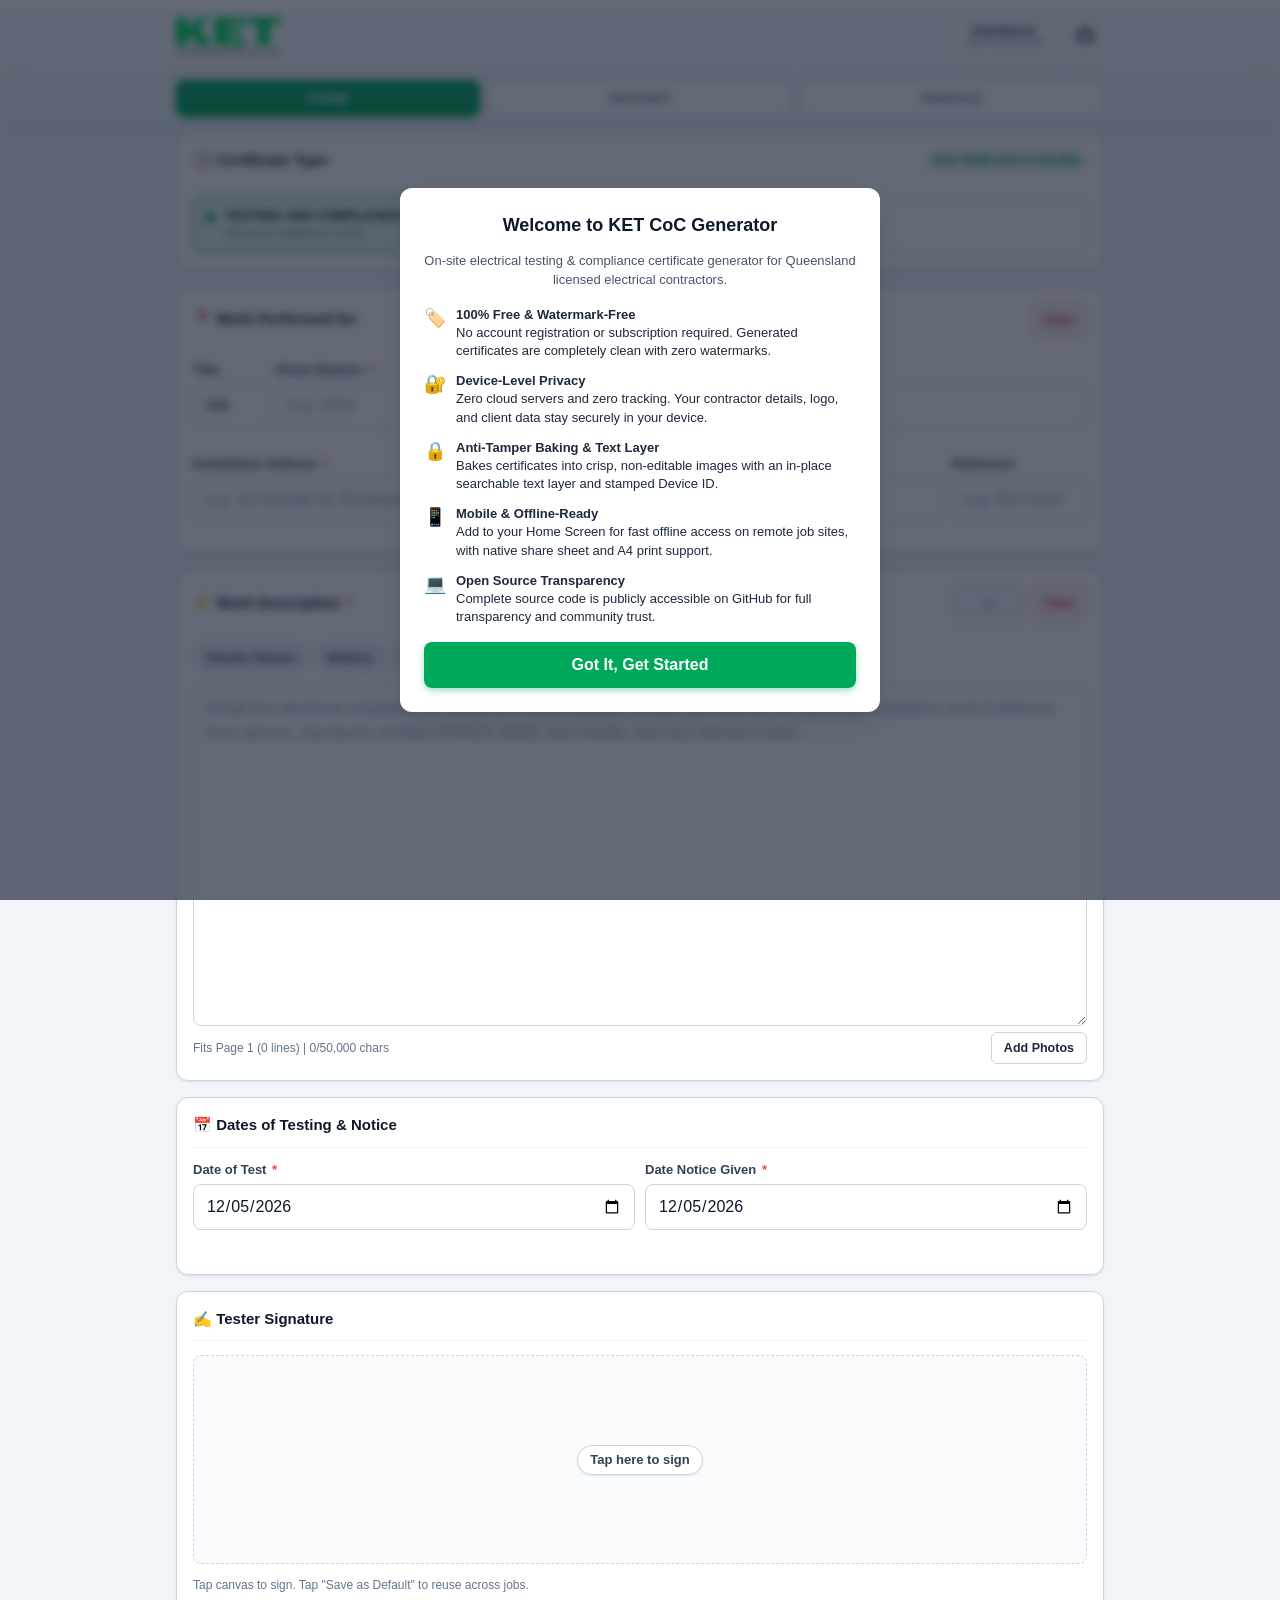
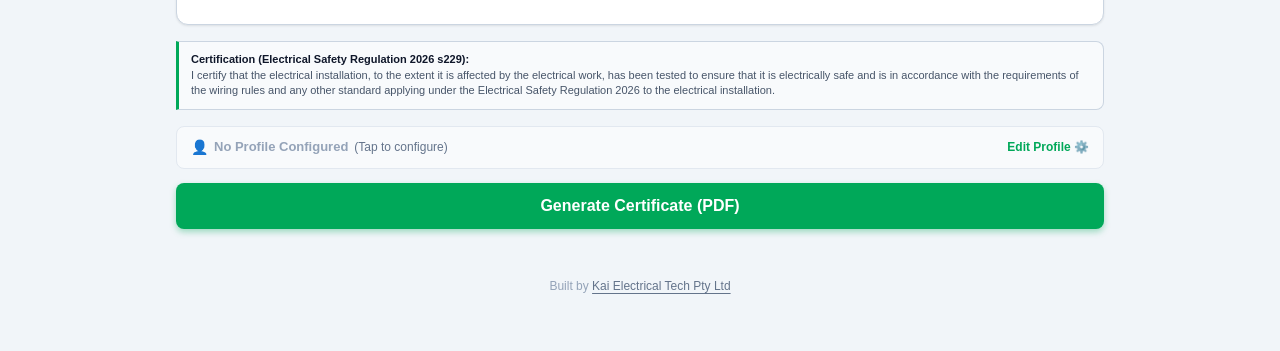
==== commit e872a71b: "feat(photos): optimize image decoding speed, refine UI alignment, fix reorder touch gestures, and sy" ====
--- a/coc/index.html
+++ b/coc/index.html
@@ -13,7 +13,7 @@
   <link rel="apple-touch-icon" sizes="180x180" href="assets/apple-touch-icon.png">
   <link rel="manifest" href="manifest.json">
 
-  <meta name="theme-color" content="#00dd66">
+  <meta name="theme-color" id="themeColorMeta" content="#ffffff">
   <meta name="apple-mobile-web-app-capable" content="yes">
   <meta name="apple-mobile-web-app-status-bar-style" content="default">
   <meta name="apple-mobile-web-app-title" content="CoC Generator">
@@ -215,6 +215,12 @@
 </head>
 <body>
 
+  <!-- Floating Photo Optimization Progress Indicator -->
+  <div id="photoProgressPill" class="photo-progress-pill" style="display:none;" aria-live="polite">
+    <div class="photo-progress-spinner"></div>
+    <span id="photoProgressText" class="photo-progress-text">Optimizing photos...</span>
+  </div>
+
   <!-- Signature Spotlight Dimming Backdrop (Outside clicks do not exit signing mode) -->
   <div id="signatureDimBackdrop" class="signature-dim-backdrop"></div>
 
@@ -379,13 +385,17 @@
                 <div id="descPageHint" class="desc-page-hint">Fits Page 1 (0 lines) | 0/50,000 chars</div>
                 <div class="desc-photo-actions">
                   <input type="file" id="photoFileInput" accept="image/jpeg,image/png,image/heic,image/webp" multiple style="display:none;">
-                  <button type="button" class="btn-add-photos" id="btnAddPhotos" onclick="window.triggerPhotoUpload()" title="Add Site Photos (Up to 18)">
-                    Add Photos <span id="photoBadgeCount" class="photo-badge-count" style="display:none;">(0/18)</span>
+                  <button type="button" class="btn-add-photos" id="btnAddPhotos" onclick="window.triggerPhotoUpload()" title="Add Site Photos (Up to 16)">
+                    Add Photos <span id="photoBadgeCount" class="photo-badge-count" style="display:none;">(0/16)</span>
                   </button>
                 </div>
               </div>
               <!-- Photo Thumbnails Tray -->
               <div id="photoThumbnailsContainer" class="photo-thumbnails-container" style="display:none;"></div>
+              <!-- Photo Reorder & Preview Hint -->
+              <div id="photoReorderHint" class="photo-reorder-hint" style="display:none;">
+                Hold &amp; drag to reorder • Tap to preview
+              </div>
             </div>
           </div>
 
@@ -471,7 +481,7 @@
             <span><span>📜</span> Certificate History (<span id="historyRecordsCount">0/30</span>)</span>
           </div>
           <div id="historyRecordsList"></div>
-          <p class="form-hint" style="margin-top: 14px; margin-bottom: 0; line-height: 1.5;">Recent certificates created on this device (maximum 30 stored locally). Note: History records only save Form contents (client, installation, and dates); signatures and Contractor Profile details are excluded. Tap "Load" to restore Form details without overwriting your profile.</p>
+          <p class="form-hint" style="margin-top: 14px; margin-bottom: 0; line-height: 1.5;">Recent certificates created on this device (maximum 30 stored locally). Form contents and attached site photos are safely retained in your browser's private database; signatures and contractor profile details are excluded. Tap "Load" to restore certificate details and photos without overwriting your profile.</p>
         </div>
 
         <div class="footer-attribution">
@@ -724,7 +734,7 @@
           <span class="welcome-feature-icon">📸</span>
           <div>
             <strong>Site Photo Attachments &amp; Appendix</strong><br>
-            Attach up to 18 on-site photos (switchboard, earth stake, test meter readings). Generated in a clean 3x2 grid with full statutory verification bar on every photo page.
+            Attach up to 16 on-site photos (switchboard, earth stake, test meter readings). Generated in a high-impact 2x2 grid with full statutory verification bar on every photo page.
           </div>
         </li>
         <li class="welcome-feature-item">
--- a/coc/css/style.css
+++ b/coc/css/style.css
@@ -628,10 +628,11 @@
 .desc-page-hint {
   font-size: 12px;
   color: var(--color-muted);
-  margin-top: 6px;
+  margin: 0;
   font-weight: 500;
-  display: inline-block;
-  line-height: 1.4;
+  display: inline-flex;
+  align-items: center;
+  line-height: 1.2;
   transition: color 0.2s ease;
 }
 
@@ -768,7 +769,9 @@
   display: flex;
   flex-wrap: wrap;
   gap: 6px;
-  padding: 8px 0 4px 0;
+  margin-top: -2px;
+  margin-bottom: 14px;
+  padding: 0;
   max-height: 180px;
   overflow-y: auto;
 }
@@ -2203,7 +2206,7 @@
   justify-content: space-between;
   gap: 8px;
   margin-top: 6px;
-  flex-wrap: wrap;
+  min-height: 32px;
 }
 
 .desc-photo-actions {
@@ -2249,6 +2252,21 @@
   color: #64748b;
 }
 
+.btn-add-photos:disabled,
+.btn-add-photos.is-disabled {
+  opacity: 0.45;
+  background: #94a3b8 !important;
+  border-color: #cbd5e1 !important;
+  color: #ffffff !important;
+  cursor: not-allowed !important;
+  pointer-events: none !important;
+}
+
+.btn-add-photos:disabled .photo-badge-count,
+.btn-add-photos.is-disabled .photo-badge-count {
+  color: #f1f5f9 !important;
+}
+
 /* Horizontal Scrolling Thumbnails Tray */
 .photo-thumbnails-container {
   display: flex;
@@ -2275,7 +2293,8 @@
   transition: transform 0.15s ease, box-shadow 0.15s ease, border-color 0.15s ease;
   user-select: none;
   -webkit-user-select: none;
-  touch-action: pan-x;
+  -webkit-touch-callout: none;
+  touch-action: manipulation;
 }
 
 .photo-thumb-card:hover {
@@ -2309,9 +2328,63 @@
 }
 
 .photo-thumb-card.is-dragging {
-  opacity: 0.45;
-  transform: scale(1.05);
+  opacity: 0.88;
+  transform: scale(1.08) translateY(-3px);
   border-color: #2563eb;
+  box-shadow: 0 8px 18px rgba(0, 0, 0, 0.22);
+  z-index: 10;
+}
+
+.photo-thumb-card.is-drag-over {
+  border-color: #2563eb;
+  transform: scale(0.96);
+  box-shadow: 0 0 0 2px rgba(37, 99, 235, 0.45);
+}
+
+/* Photo Reorder & Tap-to-Preview Hint */
+.photo-reorder-hint {
+  font-size: 11.5px;
+  color: var(--color-muted);
+  margin-top: 5px;
+  padding-left: 2px;
+  line-height: 1.3;
+  user-select: none;
+  -webkit-user-select: none;
+}
+
+/* Floating Photo Optimization Progress Indicator */
+.photo-progress-pill {
+  position: fixed;
+  top: 20px;
+  left: 50%;
+  transform: translateX(-50%);
+  background: #0f172a;
+  color: #ffffff;
+  padding: 8px 18px;
+  border-radius: 9999px;
+  box-shadow: 0 10px 25px -5px rgba(0, 0, 0, 0.4), 0 8px 10px -6px rgba(0, 0, 0, 0.3);
+  border: 1px solid rgba(255, 255, 255, 0.15);
+  display: inline-flex;
+  align-items: center;
+  gap: 10px;
+  z-index: 10050;
+  pointer-events: none;
+  font-size: 13px;
+  font-weight: 500;
+  transition: opacity 0.2s ease, transform 0.2s ease;
+}
+
+.photo-progress-spinner {
+  width: 14px;
+  height: 14px;
+  border: 2px solid rgba(255, 255, 255, 0.25);
+  border-top-color: #00dd66;
+  border-radius: 50%;
+  animation: photo-spin 0.75s linear infinite;
+}
+
+@keyframes photo-spin {
+  to { transform: rotate(360deg); }
 }
 
 /* Full-Screen Photo Lightbox Modal */
@@ -2390,6 +2463,32 @@
   border-radius: 8px;
   box-shadow: 0 20px 25px -5px rgba(0, 0, 0, 0.5), 0 8px 10px -6px rgba(0, 0, 0, 0.5);
   pointer-events: none;
+  transition: transform 0.22s cubic-bezier(0.16, 1, 0.3, 1), opacity 0.22s ease;
+  will-change: transform, opacity;
+}
+
+.lightbox-img.slide-out-left {
+  transform: translateX(-40px) scale(0.96);
+  opacity: 0;
+  transition: transform 0.12s ease-in, opacity 0.12s ease-in;
+}
+
+.lightbox-img.slide-out-right {
+  transform: translateX(40px) scale(0.96);
+  opacity: 0;
+  transition: transform 0.12s ease-in, opacity 0.12s ease-in;
+}
+
+.lightbox-img.slide-in-right {
+  transform: translateX(40px) scale(0.96);
+  opacity: 0;
+  transition: none !important;
+}
+
+.lightbox-img.slide-in-left {
+  transform: translateX(-40px) scale(0.96);
+  opacity: 0;
+  transition: none !important;
 }
 
 .lightbox-footer-bar {
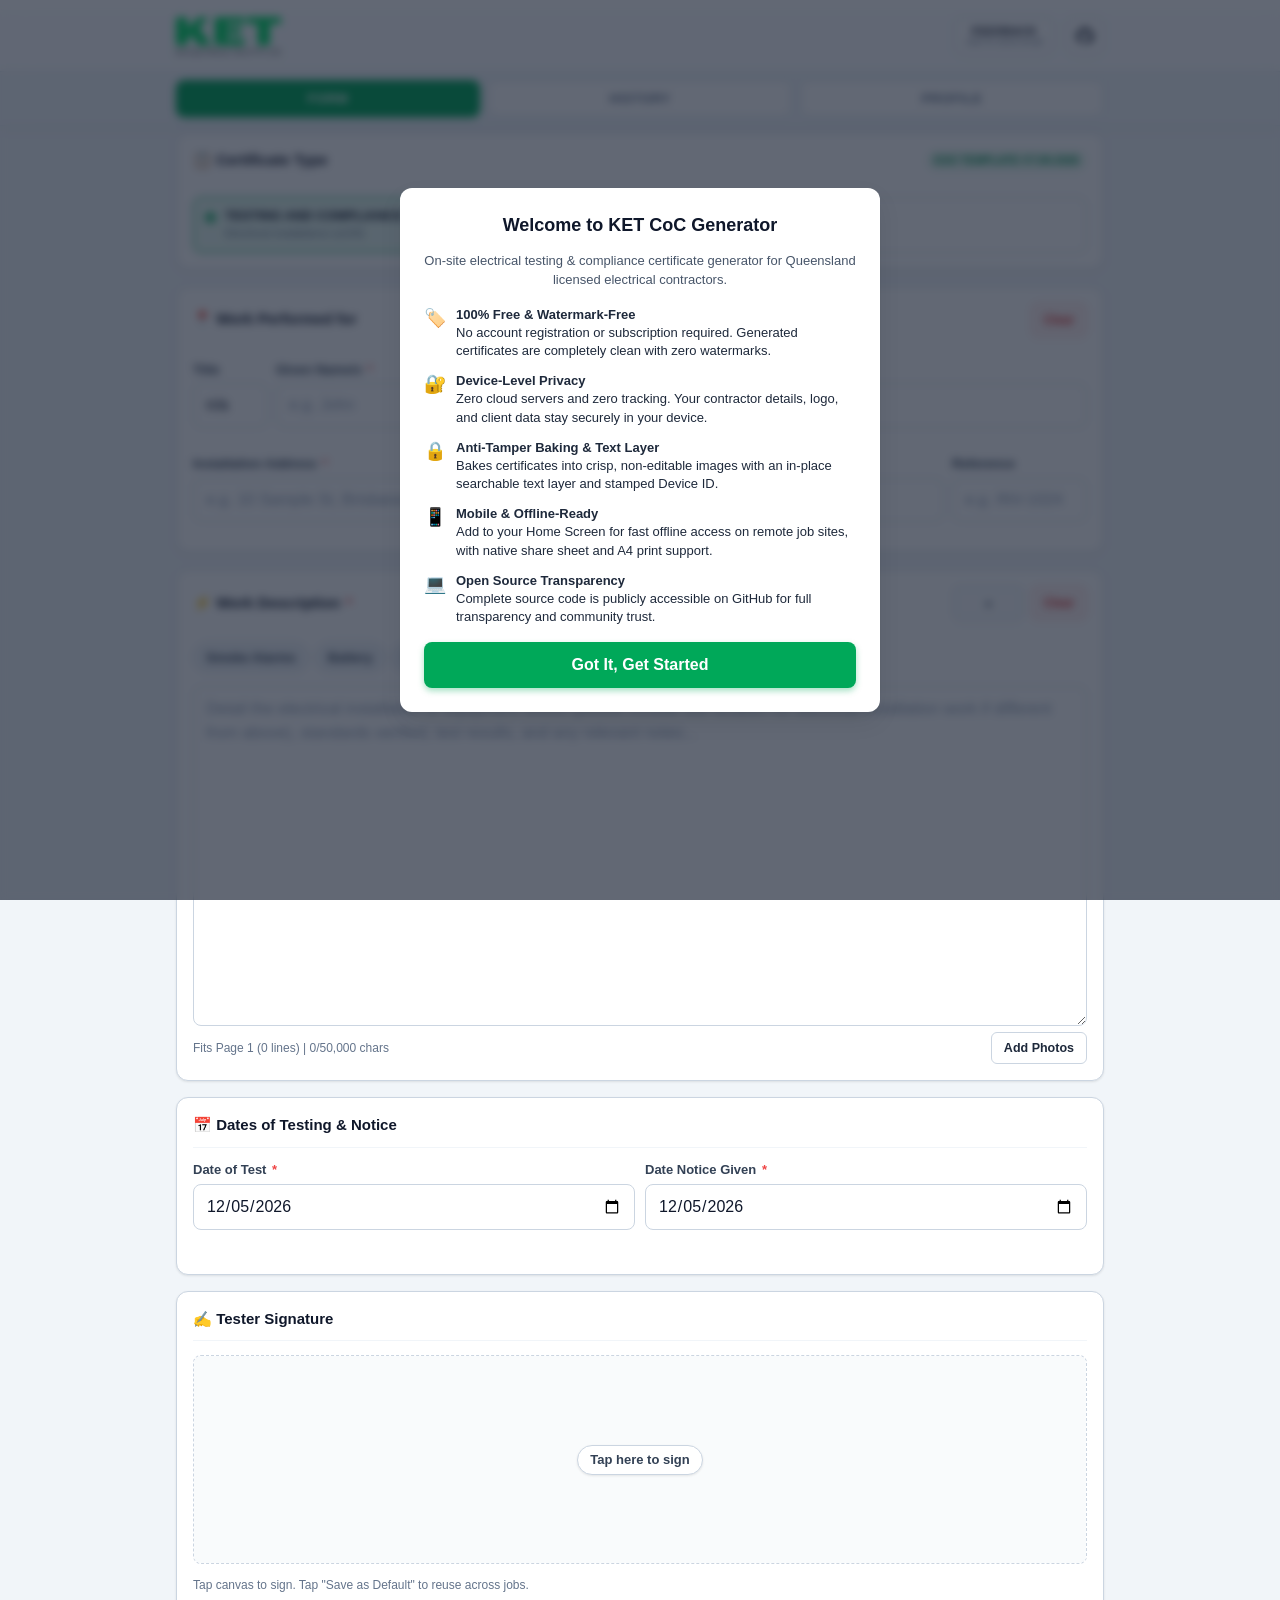
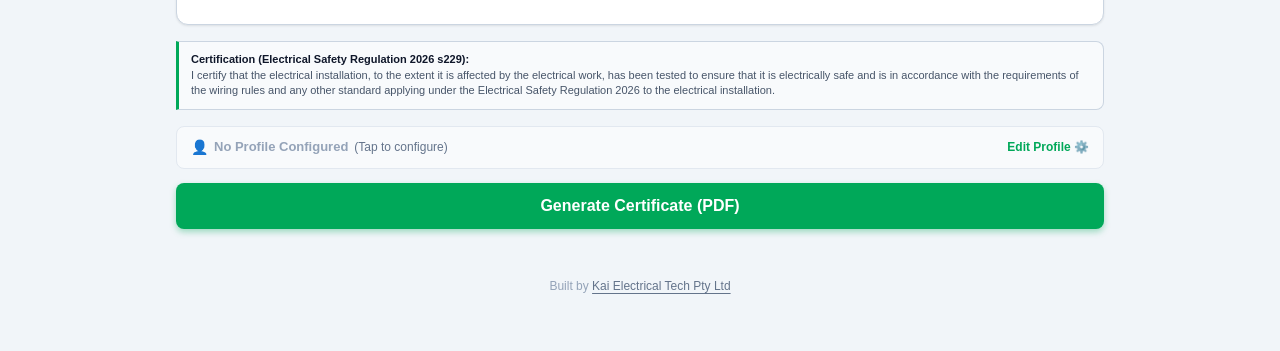
==== commit 8a3de2cd: "fix(coc): resolve iOS autofill address collision and enable spellcheck (v2.0.1) - Update #workDescri" ====
--- a/coc/index.html
+++ b/coc/index.html
@@ -13,7 +13,6 @@
   <link rel="apple-touch-icon" sizes="180x180" href="assets/apple-touch-icon.png">
   <link rel="manifest" href="manifest.json">
 
-  <meta name="theme-color" id="themeColorMeta" content="#ffffff">
   <meta name="apple-mobile-web-app-capable" content="yes">
   <meta name="apple-mobile-web-app-status-bar-style" content="default">
   <meta name="apple-mobile-web-app-title" content="CoC Generator">
@@ -211,7 +210,7 @@
   }
   </script>
 
-  <link rel="stylesheet" href="css/style.css?v=2.0.0">
+  <link rel="stylesheet" href="css/style.css?v=2.0.1">
 </head>
 <body>
 
@@ -379,7 +378,7 @@
             <div id="presetChipsContainer" class="preset-bar-collapsible"></div>
 
             <div class="form-group" style="margin-bottom:0;">
-              <textarea id="workDescription" class="form-textarea" maxlength="50000" placeholder="Detail the electrical installation or equipment tested (please include site address for electrical installation work if different from above), standards verified (AS/NZS 3000), test results, and any relevant notes..." required></textarea>
+              <textarea id="workDescription" name="work_description" class="form-textarea" maxlength="50000" placeholder="Detail the electrical installation or equipment tested (please include site location for electrical installation work if different from above), standards verified, test results, and any relevant notes..." autocomplete="off" autocorrect="on" autocapitalize="sentences" spellcheck="true" data-form-type="other" data-lpignore="true" required></textarea>
               <!-- Dynamic Page Hint & Char Counter + Add Photos Action -->
               <div class="desc-footer-bar">
                 <div id="descPageHint" class="desc-page-hint">Fits Page 1 (0 lines) | 0/50,000 chars</div>
@@ -624,7 +623,7 @@
         <!-- Permanent Explanatory Card at Bottom of Profile -->
         <div class="settings-info-card">
           <div class="settings-info-title" style="display:flex; justify-content:space-between; align-items:center;">
-            <span>KET CoC Generator v2.0.0</span>
+            <span>KET CoC Generator v2.0.1</span>
             <button type="button" class="btn-text-link" onclick="openUpdateModal()" style="font-size:12px; font-weight:500; color:var(--color-primary); background:none; border:none; cursor:pointer; padding:0;">What's New</button>
           </div>
           <ol class="settings-info-list">
@@ -733,22 +732,22 @@
         <li class="welcome-feature-item">
           <span class="welcome-feature-icon">📸</span>
           <div>
-            <strong>Site Photo Attachments &amp; Appendix</strong><br>
-            Attach up to 16 on-site photos (switchboard, earth stake, test meter readings). Generated in a high-impact 2x2 grid with full statutory verification bar on every photo page.
-          </div>
-        </li>
-        <li class="welcome-feature-item">
-          <span class="welcome-feature-icon">⚡</span>
-          <div>
-            <strong>Instant Pre-Processing &amp; Auto-Rotation</strong><br>
-            Smart landscape-to-portrait orientation correction, high-performance canvas pre-compression, and full-screen swipeable preview.
+            <strong>Site Photo Attachments</strong><br>
+            Attach up to 16 on-site photos. Generated in a high-impact 2x2 grid on every photo page.
           </div>
         </li>
         <li class="welcome-feature-item">
           <span class="welcome-feature-icon">🔒</span>
           <div>
             <strong>Zero-Cloud Local Storage Vault</strong><br>
-            High-capacity client-side IndexedDB database safeguards your photo attachments and historical records without touching your browser's 5MB configuration limit.
+            High-capacity client-side IndexedDB database safeguards your photo attachments and historical records.
+          </div>
+        </li>
+        <li class="welcome-feature-item">
+          <span class="welcome-feature-icon">✨</span>
+          <div>
+            <strong>UI Improvements &amp; Bug Fixes</strong><br>
+            Refined layout alignment, intuitive touch gestures for photo reordering, and overall performance enhancements.
           </div>
         </li>
       </ul>
@@ -790,10 +789,10 @@
   <!-- Script Libraries -->
   <script src="js/lib/pdf-lib.min.js"></script>
   <script src="js/lib/pdf.min.js"></script>
-  <script src="js/storage-vault.js?v=2.0.0"></script>
-  <script src="js/image-preprocessor.js?v=2.0.0"></script>
-  <script src="js/suburbs.js?v=2.0.0"></script>
-  <script src="js/pdf-generator.js?v=2.0.0"></script>
-  <script src="js/app.js?v=2.0.0"></script>
+  <script src="js/storage-vault.js?v=2.0.1"></script>
+  <script src="js/image-preprocessor.js?v=2.0.1"></script>
+  <script src="js/suburbs.js?v=2.0.1"></script>
+  <script src="js/pdf-generator.js?v=2.0.1"></script>
+  <script src="js/app.js?v=2.0.1"></script>
 </body>
 </html>
--- a/coc/css/style.css
+++ b/coc/css/style.css
@@ -1,7 +1,7 @@
 /* ==========================================================================
    QUEENSLAND ESO CoC / CoT GENERATOR (tools.kaielectrical.com.au/coc)
    Design System: Swiss International Style / Editorial Layout
-   Brand Accent: #00dd66 (Official Logo Electric Green)
+   Brand Accent: #00dd66 (Primary Brand Electric Green)
    ========================================================================== */
 
 :root {
@@ -1114,7 +1114,7 @@
 }
 
 /* ==========================================================================
-   4. IN-FLOW SHARE BUTTON & STATUTORY DECLARATION (cot-ket style)
+   4. IN-FLOW SHARE BUTTON & ESR 2026 CERTIFICATION (cot-ket style)
    ========================================================================== */
 .mandatory-footnote {
   display: none !important;
@@ -2327,18 +2327,28 @@
   pointer-events: none;
 }
 
+.photo-thumb-placeholder {
+  flex: 0 0 72px;
+  width: 72px;
+  height: 96px;
+  border: 2px dashed #2563eb;
+  background: rgba(37, 99, 235, 0.08);
+  border-radius: 6px;
+  box-sizing: border-box;
+  animation: photoPlaceholderPulse 1.2s ease-in-out infinite alternate;
+}
+
+@keyframes photoPlaceholderPulse {
+  0% { background: rgba(37, 99, 235, 0.06); border-color: rgba(37, 99, 235, 0.5); }
+  100% { background: rgba(37, 99, 235, 0.14); border-color: #2563eb; }
+}
+
 .photo-thumb-card.is-dragging {
-  opacity: 0.88;
-  transform: scale(1.08) translateY(-3px);
+  opacity: 0.92;
   border-color: #2563eb;
-  box-shadow: 0 8px 18px rgba(0, 0, 0, 0.22);
-  z-index: 10;
-}
-
-.photo-thumb-card.is-drag-over {
-  border-color: #2563eb;
-  transform: scale(0.96);
-  box-shadow: 0 0 0 2px rgba(37, 99, 235, 0.45);
+  box-shadow: 0 14px 28px rgba(0, 0, 0, 0.28);
+  z-index: 10005;
+  cursor: grabbing;
 }
 
 /* Photo Reorder & Tap-to-Preview Hint */
